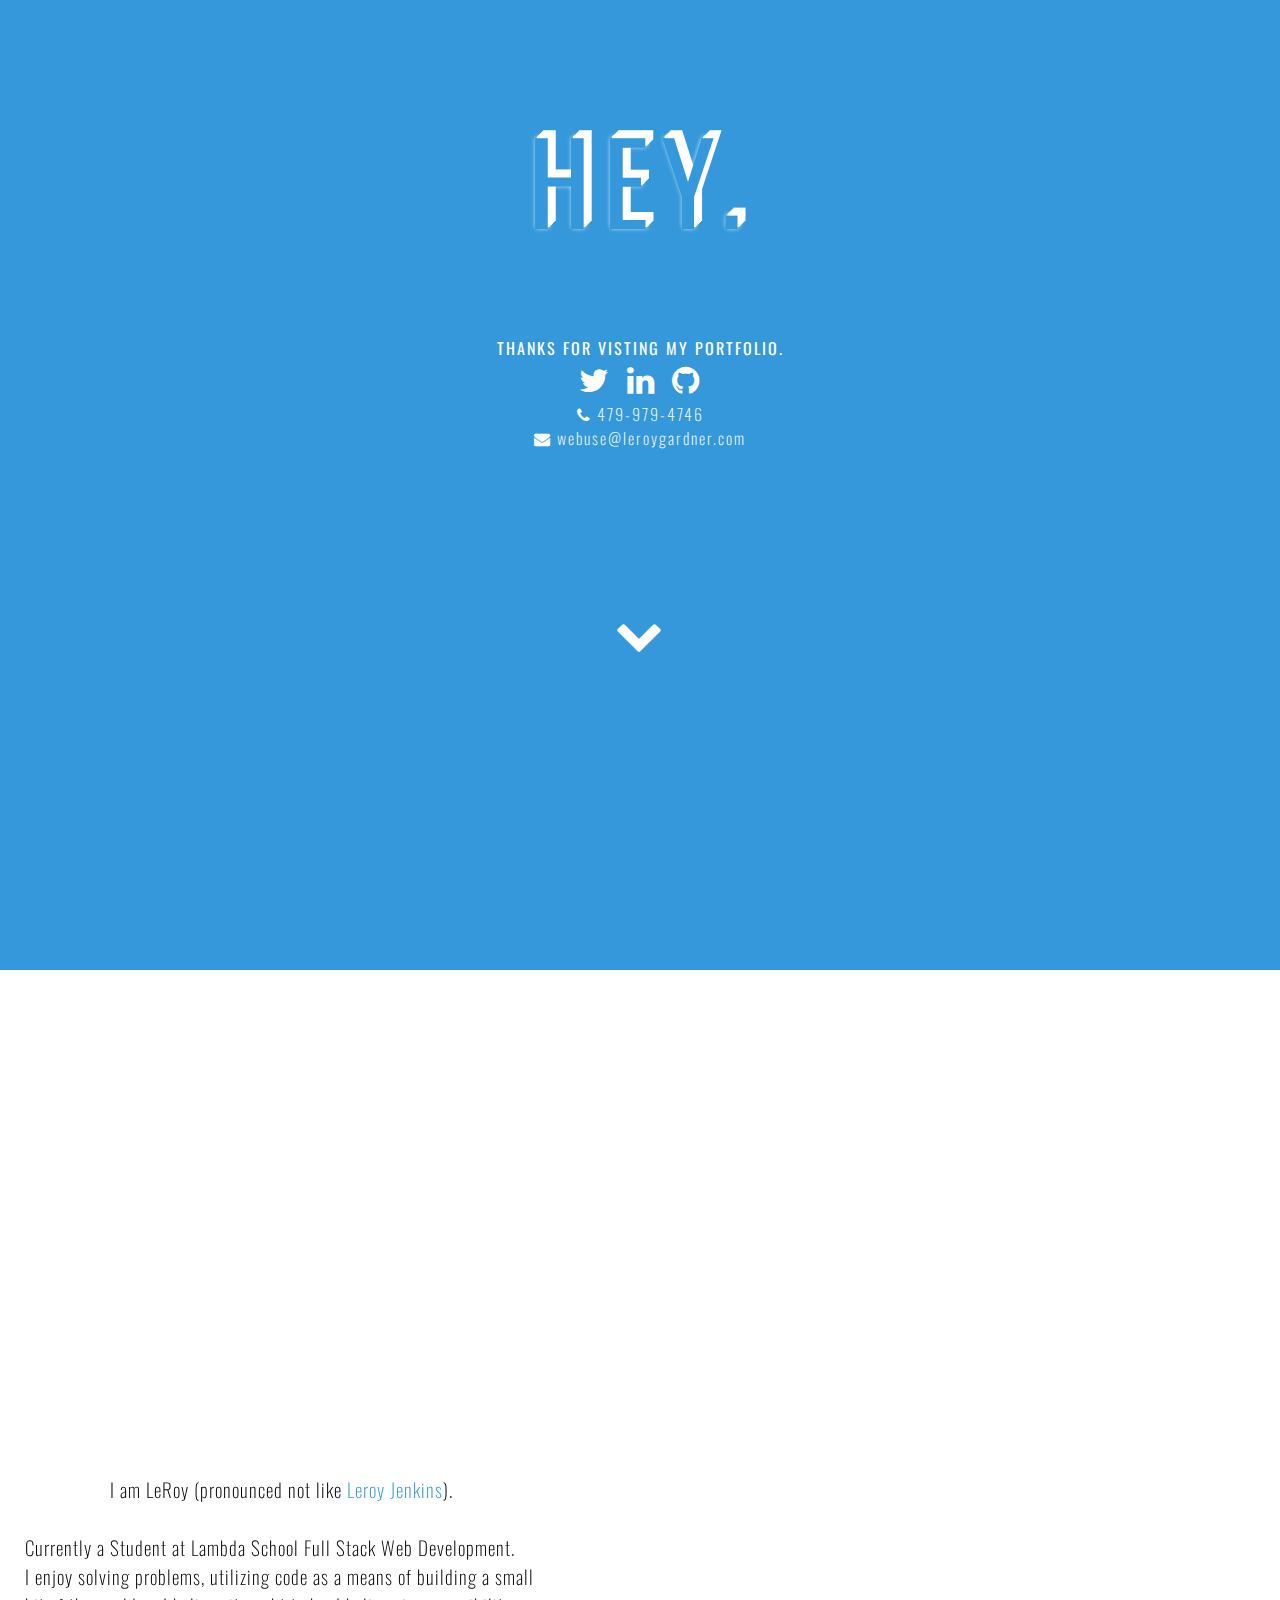
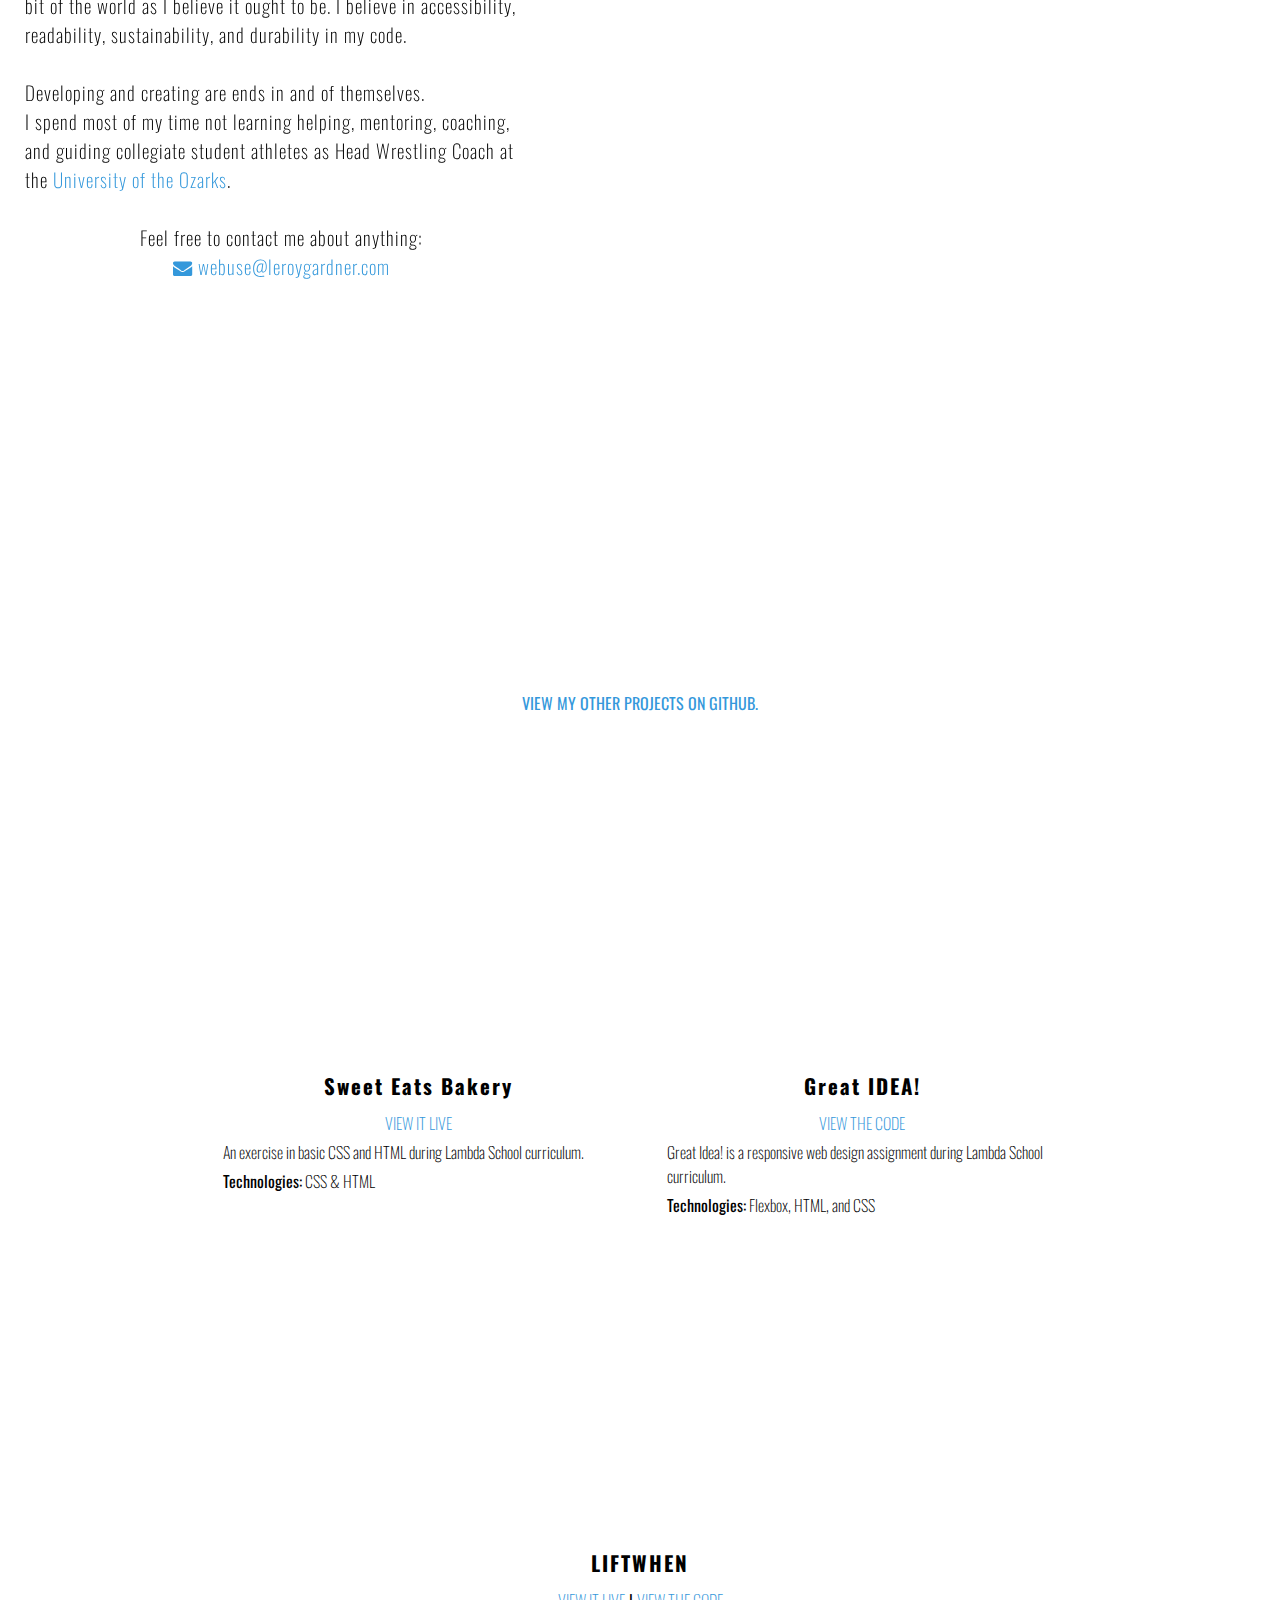
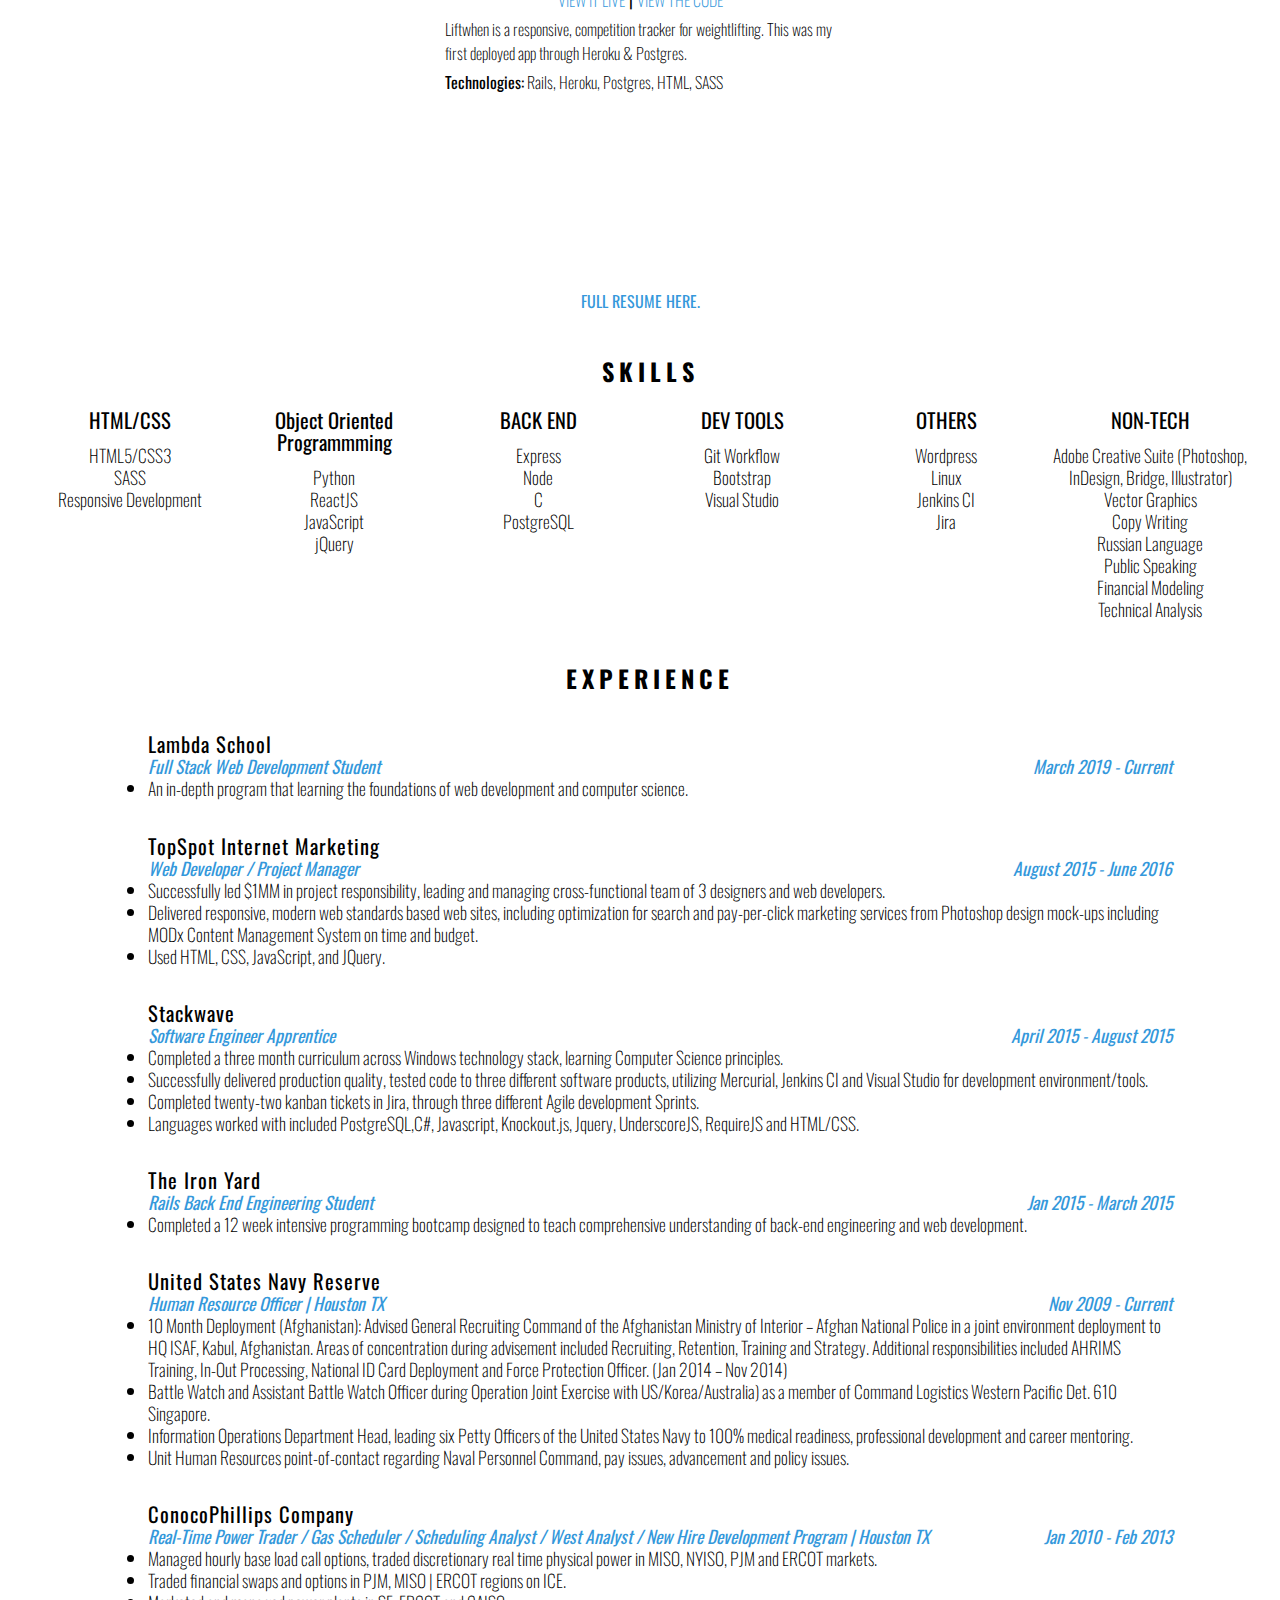
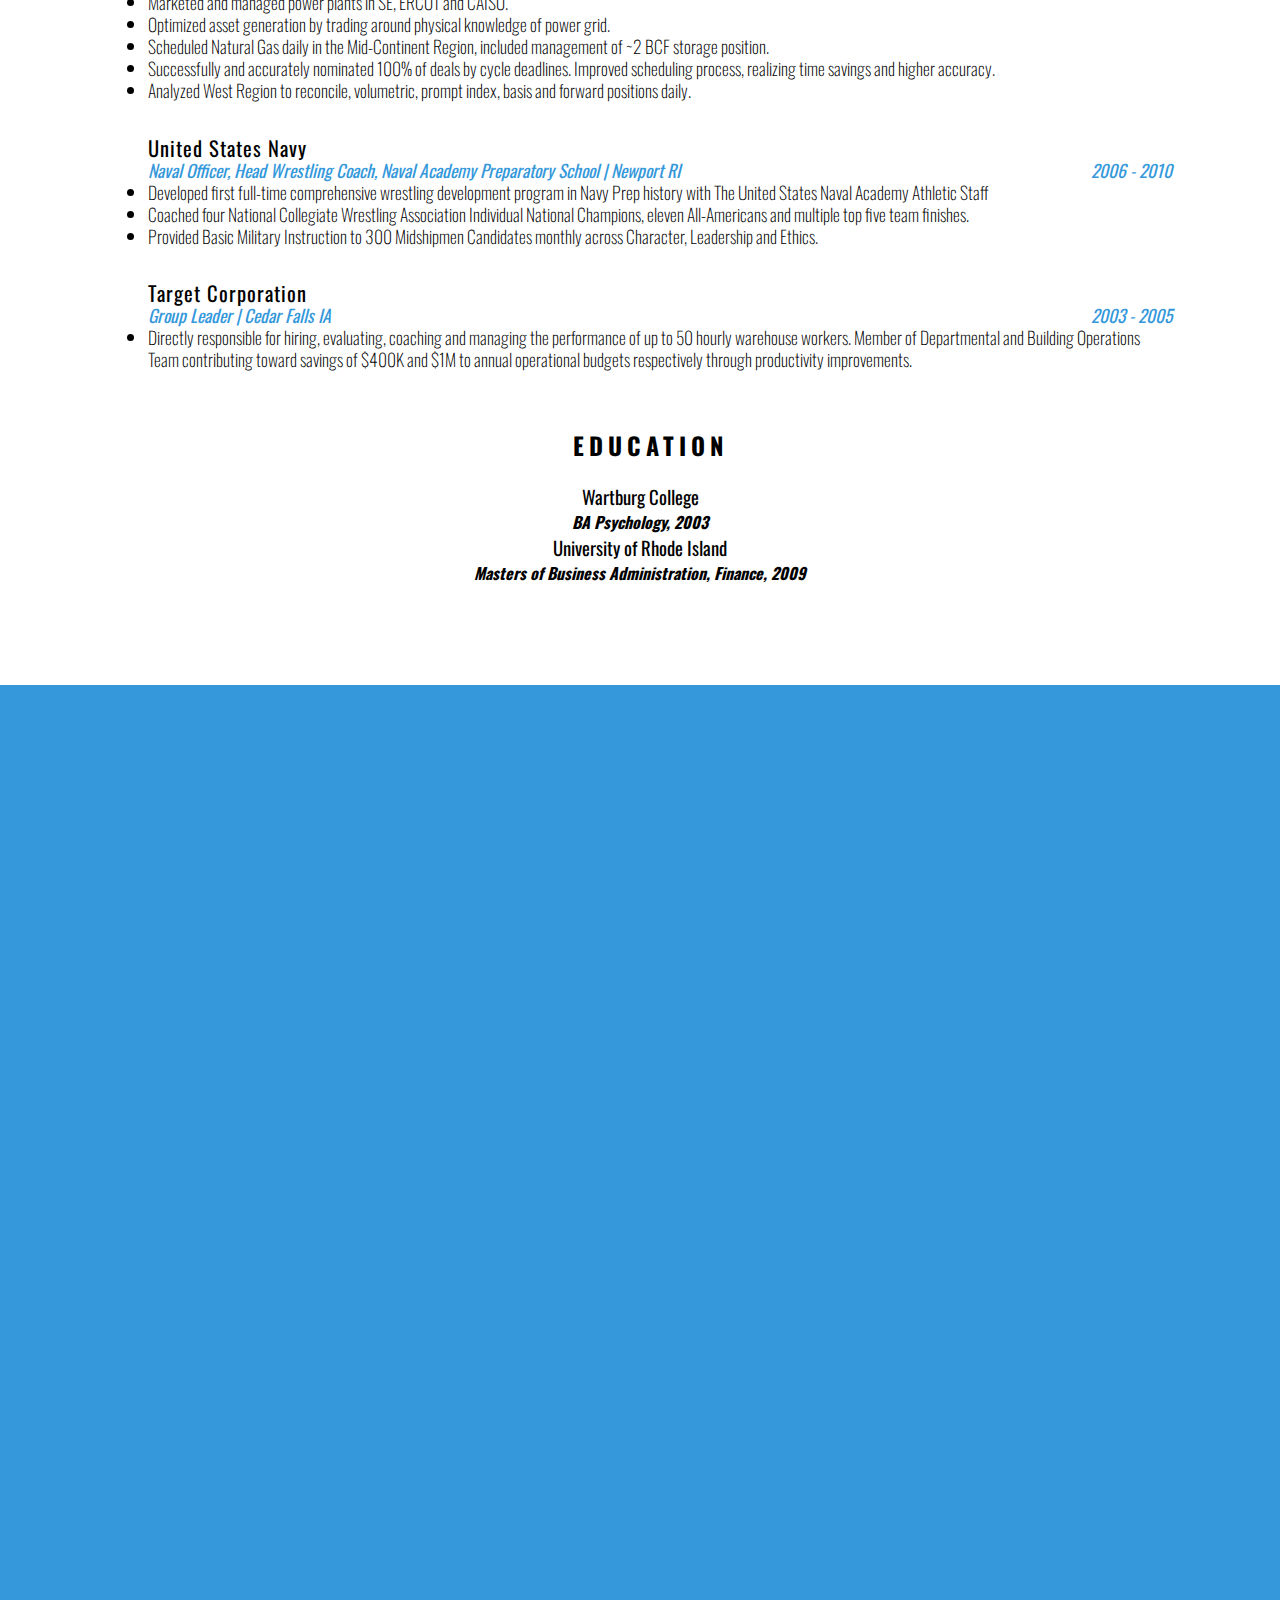
==== index.html @ ff0d9765 "updated portfolio." ====
<!doctype html>
<html>

<head>
    <script>
        (function (i, s, o, g, r, a, m) {
            i['GoogleAnalyticsObject'] = r;
            i[r] = i[r] || function () {
                (i[r].q = i[r].q || []).push(arguments)
            }, i[r].l = 1 * new Date();
            a = s.createElement(o),
                m = s.getElementsByTagName(o)[0];
            a.async = 1;
            a.src = g;
            m.parentNode.insertBefore(a, m)
        })(window, document, 'script', '//www.google-analytics.com/analytics.js', 'ga');

        ga('create', 'UA-9639607-2', 'auto');
        ga('send', 'pageview');
    </script>
    <meta charset="utf-8">
    <meta name="description" content="">
    <meta name="viewport" content="width=device-width, initial-scale=1, minimal-ui">
    <title>LeRoy Gardner III | Developer</title>
    <!-- Place favicon.ico and apple-touch-icon.png in the root directory -->
    <link href="http://maxcdn.bootstrapcdn.com/font-awesome/4.2.0/css/font-awesome.min.css" rel="stylesheet">
    <link href='http://fonts.googleapis.com/css?family=Oswald:400,300,700' rel='stylesheet' type='text/css'>
    <link rel="stylesheet" href="styles/vendor.css">

    <link rel="stylesheet" href="styles/main.css">

</head>

<body class="clr">

    <nav>
        <ul class="clr">
            <li><a href="index.html">ABOUT</a></li>
            <li><a href="index.html">PORTFOLIO</a></li>
            <li><a href="index.html">RESUME</a></li>
            <li><a href="index.html">CONTACT</a></li>
        </ul>
    </nav>

    <section class="heading" id="nope">
        <h1 class="greeting">HEY.</h1>
        <p>THANKS FOR VISTING MY PORTFOLIO.</p>
        <div class="social">
            <ul class="clr">
                <li><a href="https://twitter.com/leroygardner"><i class="fa fa-twitter"></i></a></li>
                <li><a href="https://www.linkedin.com/in/leroygardner"><i class="fa fa-linkedin"></i></a></li>
                <li><a href="https://github.com/leroyg"><i class="fa fa-github"></i></a></li>
            </ul>
        </div>
        <p><a href="tel:479-979-4746"><i class="fa fa-phone"></i> 479-979-4746 </a><br>
            <a href="mailto:webuse@leroygardner.com"><i class="fa fa-envelope"></i> webuse@leroygardner.com</a></p>

        <i id="scrollButt" class="fa fa-chevron-down fa-2x bounce"></i>
    </section>

    <!-- block A -->
    <section id="blockA" class="intro">
        <div class="introWrapper">
            <div id="barA"></div>
            <h1 class="clr">LEROY GARDNER III</h1>
            <p>FULL STACK</span> SOFTWARE ENGINEER</p>
            <p><span class="phile">SOMETIME MOTORCYLE RIDER</span></p>
        </div>

        <div class="bio">
            <div class="bioImg invis"></div>
            <p class="cen">I am LeRoy (pronounced not like <a href:"http://youtu.be/LkCNJRfSZBU">Leroy Jenkins</a>).
                    </p> <br>
                    <p>Currently a Student at Lambda School Full Stack Web Development.
                        <br>
                        <p>I enjoy solving problems, utilizing code as a means of building a small bit of the world as I
                            believe it ought to be. I believe in accessibility, readability, sustainability, and
                            durability in my code.<br>
                            <br> Developing and creating are ends in and of themselves.</p>
                        <p>I spend most of my time not learning helping, mentoring, coaching, and guiding collegiate
                            student athletes as Head Wrestling Coach at the <a href="http://uofoathletics.com">
                                University of the Ozarks</a>.</p><br>
                        <p class="cen">Feel free to contact me about anything:<br>
                            <a href="mailto:webuse@leroygardner.com"><i class="fa fa-envelope"></i>
                                webuse@leroygardner.com</a></p>
        </div>


    </section>

    <!-- block B -->
    <section id="blockB" class="portfolio">
        <div id="barB"></div>
        <h1 class="clr">PORTFOLIO</h1><br>
        <a href="http://github.com/leroyg">VIEW MY OTHER PROJECTS ON GITHUB.</a>
        <ul id="projects" class="clr">
            <li>
                <div class="projectA invis"></div>
                <h4>Sweet Eats Bakery</h4>
                <a href="https://codepen.io/leroyg/pen/QoZrJg">VIEW IT LIVE</a>
                <p>An exercise in basic CSS and HTML during Lambda School curriculum. </p>
                <p><span>Technologies:</span> CSS & HTML</p>
            </li>

            <li>
                <div class="projectB invis"></div>
                <h4>Great IDEA! </h4>
                <!--                     <a href="http://leroyg.github.io/permissionly">VIEW IT LIVE</a> | --> <a
                    href="https://github.com/leroyg/responsive-web-design-I"> VIEW THE CODE</a>
                <p>Great Idea! is a responsive web design assignment during Lambda School curriculum.</p>
                <p><span>Technologies:</span> Flexbox, HTML, and CSS</p>

            </li>

            <li>
                <div class="projectC invis"></div>
                <h4>LIFTWHEN</h4>
                <a href="http://liftwhen.herokuapp.com">VIEW IT LIVE</a> | <a
                    href="https://github.com/leroyg/lift_when"> VIEW THE CODE</a>
                <p>Liftwhen is a responsive, competition tracker for weightlifting. This was my first deployed app
                    through Heroku & Postgres.</p>
                <p><span>Technologies:</span> Rails, Heroku, Postgres, HTML, SASS </p>

            </li>
        </ul>


    </section>

    <!-- block C -->
    <section id="blockC">

        <div class="resume">
            <div id="barC"></div>
            <h1>RESUME</h1>
            <a href="resume/index.html">FULL RESUME HERE.</a>
            <h2>SKILLS</h2>


            <ul class="clr">
                <h3>HTML/CSS</h3>
                <li>HTML5/CSS3</li>
                <li>SASS</li>
                <li>Responsive Development</li>
                <br>
            </ul>


            <ul class="clr">
                <h3>Object Oriented Programmming </h3>
                <li>Python</li>
                <li>ReactJS</li>
                <li>JavaScript</li>
                <li>jQuery</li>
            </ul>

            <ul class="clr">
                <h3>BACK END</h3>
                <li>Express</li>
                <li>Node</li>
                <li>C</li>
                <li>PostgreSQL</li>
            </ul>

            <ul class="clr">
                <h3>DEV TOOLS</h3>
                <li>Git Workflow</li>
                <li>Bootstrap</li>
                <li>Visual Studio</li>
            </ul>

            <ul class="clr">
                <h3>OTHERS</h3>
                <li>Wordpress</li>
                <li>Linux</li>
                <li>Jenkins CI</li>
                <li>Jira</li>
            </ul>

            <ul class="clr">
                <h3>NON-TECH</h3>
                <li>Adobe Creative Suite (Photoshop, InDesign, Bridge, Illustrator)</li>
                <li>Vector Graphics</li>
                <li>Copy Writing</li>
                <li>Russian Language</li>
                <li>Public Speaking</li>
                <li>Financial Modeling</li>
                <li>Technical Analysis</li>
            </ul>

            <h2>EXPERIENCE</h2>
            <div class="wrk">
                <ul>
                    <h3>Lambda School</h3>
                    <h4>Full Stack Web Development Student<span>March 2019 - Current</span></h4>
                    <li>
                            An in-depth program that learning the foundations of web development and computer science.
                        </li>
                </ul>
                <ul>
                    <h3>TopSpot Internet Marketing</h3>
                    <h4>Web Developer / Project Manager<span>August 2015 - June 2016</span></h4>
                    <li>
                        Successfully led $1MM in project responsibility, leading and managing cross-functional team of 3
                        designers and web developers.
                    </li>
                    <li>Delivered responsive, modern web standards based web sites, including optimization for search
                        and pay-per-click marketing services from Photoshop design mock-ups including MODx Content
                        Management System on time and budget.
                    </li>
                    <li>Used HTML, CSS, JavaScript, and JQuery.</li>
                </ul>
                <ul>
                    <h3>Stackwave</h3>
                    <h4>Software Engineer Apprentice <span>April 2015 - August 2015</span></h4>
                    <li>Completed a three month curriculum across Windows technology stack, learning Computer Science
                        principles.</li>
                    <li>Successfully delivered production quality, tested code to three different software products,
                        utilizing Mercurial, Jenkins CI and Visual Studio for development environment/tools.</li>
                    <li>Completed twenty-two kanban tickets in Jira, through three different Agile development Sprints.
                    </li>
                    <li>Languages worked with included PostgreSQL,C#, Javascript, Knockout.js, Jquery, UnderscoreJS,
                        RequireJS and HTML/CSS.</li>
                </ul>
                <ul>
                    <h3>The Iron Yard</h3>
                    <h4>Rails Back End Engineering Student <span>Jan 2015 - March 2015</span></h4>
                    <li>Completed a 12 week intensive programming bootcamp designed to teach comprehensive understanding
                        of back-end engineering and web development.</li>
                </ul>
                <ul>
                    <h3>United States Navy Reserve</h3>
                    <h4>Human Resource Officer | Houston TX<span> Nov 2009 - Current</span></h3>
                    </h4>
                    <li>10 Month Deployment (Afghanistan): Advised General Recruiting Command of the Afghanistan
                        Ministry
                        of Interior – Afghan National Police in a joint environment deployment to HQ ISAF, Kabul,
                        Afghanistan. Areas of concentration during advisement
                        included Recruiting, Retention, Training and Strategy. Additional responsibilities included
                        AHRIMS
                        Training, In-Out Processing, National ID Card Deployment and Force Protection Officer. (Jan 2014
                        – Nov 2014)</li>
                    <li>Battle Watch and Assistant Battle Watch Officer during Operation Joint Exercise with
                        US/Korea/Australia)
                        as a member of Command Logistics Western Pacific Det. 610 Singapore.</li>
                    <li>Information Operations Department Head, leading six Petty Officers of the United States Navy
                        to 100% medical readiness, professional development and career mentoring.</li>
                    <li>Unit Human Resources point-of-contact regarding Naval Personnel Command, pay issues,
                        advancement and policy issues.</li>
                </ul>
                <ul>
                    <h3>ConocoPhillips Company</h3>
                    <h4>Real-Time Power Trader / Gas Scheduler / Scheduling Analyst / West Analyst / New Hire
                        Development Program | Houston TX <span>Jan 2010 - Feb 2013</span></h4>
                    <li>Managed hourly base load call options, traded discretionary real time physical power in MISO,
                        NYISO, PJM and ERCOT markets.</li>
                    <li>Traded financial swaps and options in PJM, MISO | ERCOT regions on ICE.</li>
                    <li>Marketed and managed power plants in SE, ERCOT and CAISO.</li>
                    <li>Optimized asset generation by trading around physical knowledge of power grid.</li>
                    <li>Scheduled Natural Gas daily in the Mid-Continent Region, included management of ~2 BCF storage
                        position.</li>
                    <li>Successfully and accurately nominated 100% of deals by cycle deadlines. Improved scheduling
                        process, realizing
                        time savings and higher accuracy.</li>
                    <li>Analyzed West Region to reconcile, volumetric, prompt index, basis and forward positions daily.
                    </li>
                </ul>
                <ul>
                    <h3>United States Navy</h3>
                    <h4>Naval Officer, Head Wrestling Coach, Naval Academy Preparatory School | Newport RI<span>2006 -
                            2010 </span></h4>
                    <li>Developed first full-time comprehensive wrestling development program in Navy Prep history with
                        The United States
                        Naval Academy Athletic Staff</li>
                    <li>Coached four National Collegiate Wrestling Association Individual National Champions, eleven
                        All-Americans and multiple top five team
                        finishes.</li>
                    <li>Provided Basic Military Instruction to 300 Midshipmen Candidates monthly across Character,
                        Leadership and Ethics.</li>
                </ul>
                <ul>
                    <h3>Target Corporation</h3>
                    <h4>Group Leader | Cedar Falls IA <span> 2003 - 2005 </span></h4>
                    <li>Directly responsible for hiring, evaluating, coaching and managing the performance of up to 50
                        hourly warehouse workers. Member of Departmental and Building Operations Team contributing
                        toward savings of $400K
                        and $1M to annual operational budgets respectively through productivity improvements.</li>
                </ul>
            </div>

            <h2>EDUCATION</h2>
            <div class="edu">

                <h3>Wartburg College</h3>
                <h4 class="clr">BA Psychology, 2003</h4>

                <h3>University of Rhode Island</h3>
                <h4 class="clr">Masters of Business Administration, Finance, 2009</h4>

            </div>
        </div>
    </section>

    <!-- block D -->
    <section id="blockD">
        <div class="contact">
            <h1 id="bye">THANK YOU.</h1>
            <div id="hold">
                <p>LET'S KEEP IN TOUCH.</p>
                <div class="social">
                    <ul class="clr">
                        <li><a href="https://twitter.com/leroygardner"><i class="fa fa-twitter"></i></a></li>
                        <li><a href="https://www.linkedin.com/in/leroygardner"><i class="fa fa-linkedin"></i></a></li>
                        <li><a href="https://github.com/leroyg"><i class="fa fa-github"></i></a></li>
                    </ul>
                </div>
                <p><a href="tel:2817617877"><i class="fa fa-phone"></i> 281.761.7877</a><br>
                    <a href="mailto:webuse@leroygardner.com"><i class="fa fa-envelope"></i> webuse@leroygardner.com</a>
                </p>
            </div>
        </div>
    </section>


    <script src="scripts/vendor.js"></script>

    <script src="scripts/main.js"></script>

    </script>
</body>

</html>
---- styles/main.css ----
#nope,
#blockD {
    background-color: #3498DB
}

.invis {
    visibility: hidden
}

.vis {
    visibility: initial
}

.active {
    border: 1px #3498db solid
}

.cen {
    text-align: center
}

#bye {
    top: 50px
}

#bye,
#hold {
    position: fixed;
    right: 0;
    left: 0;
    z-index: -1;
    display: none
}

#hold {
    top: 350px
}

@-webkit-keyframes pop-in {
    0% {
        opacity: 0;
        -webkit-transform: scale(.5)
    }

    100% {
        opacity: 1;
        -webkit-transform: scale(1)
    }
}

@keyframes pop-in {
    0% {
        opacity: 0;
        -webkit-transform: scale(.5);
        transform: scale(.5)
    }

    100% {
        opacity: 1;
        -webkit-transform: scale(1);
        transform: scale(1)
    }
}

@-webkit-keyframes fade-in {
    0% {
        opacity: 0
    }

    100% {
        opacity: 1
    }
}

@keyframes fade-in {
    0% {
        opacity: 0
    }

    100% {
        opacity: 1
    }
}

@-webkit-keyframes bounce {

    0%,
    20%,
    50%,
    80%,
    100% {
        -webkit-transform: translateY(0);
        transform: translateY(0)
    }

    40% {
        -webkit-transform: translateY(15px);
        transform: translateY(15px)
    }

    60% {
        -webkit-transform: translateY(7px);
        transform: translateY(7px)
    }
}

@keyframes bounce {

    0%,
    20%,
    50%,
    80%,
    100% {
        -webkit-transform: translateY(0);
        transform: translateY(0)
    }

    40% {
        -webkit-transform: translateY(15px);
        transform: translateY(15px)
    }

    60% {
        -webkit-transform: translateY(7px);
        transform: translateY(7px)
    }
}

.bounce {
    -moz-animation: bounce 2s infinite;
    -webkit-animation: bounce 2s infinite;
    -ms-animation: bounce 2s infinite
}

.bounce:hover {
    opacity: .5
}

.popped {
    -webkit-animation: pop-in .5s;
    -moz-animation: pop-in .5s;
    -ms-animation: pop-in .5s
}

.fade {
    -webkit-animation: fade-in .5s;
    -moz-animation: fade-in .5s;
    -ms-animation: fade-in .5s
}

body {
    background: #fff;
    font-family: "Oswald", Helvetica, Arial, sans-serif;
    color: #000
}

body ul {
    list-style-type: none
}

body a {
    text-decoration: none;
    color: #3498DB
}

body a:hover {
    text-decoration: underline
}

body h2,
body h3,
.clr,
p {
    padding: 0;
    margin: 0
}

.heading,
.contact {
    text-align: center;
    width: 100%;
    height: 700px;
    background-color: #3498DB;
    color: #3498DB;
    padding-top: 20px;
    z-index: 15;
    position: relative;
    letter-spacing: 2px
}

.heading .greeting,
.heading #bye,
.contact .greeting,
.contact #bye {
    letter-spacing: 12px;
    font-size: 7em;
    font-weight: initial;
    opacity: 1;
    text-shadow: #fff 8px -8px 0, #fff 7px -7px 0, #fff 6px -6px 0, #fff 5px -5px 0, #fff 4px -4px 0, #fff 3px -3px 0, #fff 3px -3px 0, #fff 2px -2px 0, #fff 1px -1px 5px
}

.heading ul,
.contact ul {
    text-align: center;
    line-height: 1px
}

.heading ul li,
.contact ul li {
    display: inline-block;
    font-size: 2em;
    margin: 5px
}

.heading a,
.contact a {
    color: #fff;
    font-weight: lighter;
    transition: all .5s ease-in-out
}

.heading a:hover,
.contact a:hover {
    -webkit-transform: translateY(2px);
    transform: translateY(2px)
}

.heading #scrollButt,
.contact #scrollButt {
    top: 160px;
    font-size: 3em;
    position: relative;
    transition: .5s all ease-in-out;
    color: #fff
}

.heading #scrollButt:hover,
.contact #scrollButt:hover {
    cursor: pointer;
    -webkit-transform: translateY(10px);
    transform: translateY(10px)
}

.heading p,
.contact p {
    color: #fff
}

nav {
    width: 100%;
    background-color: #fff;
    position: fixed;
    font-size: .7em;
    display: none;
    top: 0;
    z-index: 999;
    text-align: center;
    border: none;
    letter-spacing: 2px
}

nav,
nav a {
    color: #3498DB
}

nav a {
    padding: 2px
}

nav ul {
    list-style-type: none
}

nav ul li {
    display: inline-block;
    padding: 10px
}

.intro {
    text-align: center;
    width: 100%;
    height: 1150px;
    font-size: 2em;
    letter-spacing: 5px;
    z-index: -1
}

.intro .introWrapper {
    margin-left: auto;
    margin-right: auto;
    text-align: right;
    width: 100%;
    position: fixed;
    top: 45px;
    right: 100px
}

.intro .introWrapper h1 {
    color: #3498DB;
    font-size: 2em;
    font-weight: bolder;
    margin: 5px;
    letter-spacing: 10px
}

.intro .introWrapper p {
    font-size: .6em;
    line-height: 20px;
    letter-spacing: 7px
}

.intro .introWrapper span {
    font-weight: lighter
}

.intro .introWrapper .phile {
    font-size: .5em;
    height: 20px;
    vertical-align: top
}

.intro .bio {
    width: 40%;
    padding: 15px;
    position: relative;
    top: 250px;
    left: 10px;
    height: 50%;
    text-align: left;
    font-size: .6em;
    font-weight: lighter;
    letter-spacing: 1px
}

.intro .bio .bioImg {
    width: 200px;
    height: 200px;
    border-radius: 100%;
    margin-bottom: 40px;
    margin-left: auto;
    margin-right: auto;
    background-image: url("../images/gardner_leroy.jpg");
    background-size: cover;
    background-position: 40%;
    transition: all .5s ease
}

.intro .bio .bioImg:hover {
    background-image: url("../images/LeRoyG.png");
    background-position: initial
}

.intro .bio span {
    font-style: italic
}

#barA,
#barB,
#barC {
    background-color: #3498DB;
    position: absolute;
    width: 60%;
    height: 40px;
    top: 105px;
    left: -1000px;
    z-index: -1
}

.portfolio {
    width: 100%;
    height: 100%;
    position: relative;
    background-color: #fff;
    z-index: 2;
    text-align: center
}

.portfolio h1 {
    padding-top: 100px;
    letter-spacing: 5px;
    font-weight: lighter;
    color: #fff
}

.portfolio h4 {
    margin: 10px;
    letter-spacing: 2px;
    font-size: 1.3em
}

.portfolio p {
    font-weight: lighter;
    text-align: left;
    margin: 5px
}

.portfolio ul {
    margin-top: 50px
}

.portfolio ul li {
    margin: 20px;
    width: 400px;
    display: inline-block;
    vertical-align: top
}

.portfolio ul li .projectA,
.portfolio ul li .projectB,
.portfolio ul li .projectC,
.portfolio ul li .projectD {
    width: 275px;
    height: 275px;
    border-radius: 100%;
    margin-left: auto;
    margin-right: auto;
    background-size: cover;
    background-position: 50%;
    transition: all .5s ease
}

.portfolio ul li .projectA:hover,
.portfolio ul li .projectB:hover,
.portfolio ul li .projectC:hover,
.portfolio ul li .projectD:hover {
    border-radius: 0%;
    width: 300px
}

.portfolio ul li a {
    font-weight: lighter
}

.portfolio span {
    font-weight: bolder
}

.projectA {
    background-image: url("../images/sweet_eats.png")
}

.projectB {
    background-image: url("../images/great-idea.png")
}

.projectC {
    background-image: url("../images/liftwhen.png")
}

.projectD {
    background-image: url("../images/EXAMPLE4.png")
}

.resume {
    width: 100%;
    height: 100%;
    position: relative;
    background-color: #fff;
    z-index: 700;
    text-align: center;
    display: inline-block
}

.resume h1 {
    padding-top: 80px;
    font-weight: lighter;
    color: #fff
}

.resume h1,
.resume h2 {
    letter-spacing: 5px;
    text-align: center
}

.resume h2 {
    padding-top: 40px;
    padding-bottom: 20px;
    color: #000;
    margin-left: 20px
}

.resume h3 {
    font-family: "Oswald";
    font-weight: initial;
    padding-bottom: 13px
}

.resume ul {
    width: 200px;
    display: inline-block;
    vertical-align: top;
    font-weight: lighter;
    line-height: 22px;
    font-size: 1.1em
}

.wrk {
    margin-left: auto;
    margin-right: auto
}

.wrk ul {
    list-style-type: initial;
    text-align: left;
    width: 80%
}

.wrk h4 {
    margin: 0;
    font-size: 1em;
    font-style: italic;
    font-weight: initial;
    color: #3498db
}

.wrk h4 span {
    float: right
}

.wrk h3 {
    padding-bottom: 0;
    letter-spacing: 1px
}

.edu {
    text-align: center;
    padding-bottom: 100px
}

.edu p {
    font-weight: lighter
}

.edu h3 {
    padding-bottom: 0
}

.edu h4 {
    font-style: italic
}

@media screen and (min-width:0) and (max-width:981px) {
    nav ul li {
        padding: 6px
    }

    .heading #scrollButt {
        top: 100px
    }

    .heading .greeting {
        font-size: 4em;
        text-shadow: #fff 3px -3px 0, #fff 3px -3px 0, #fff 2px -2px 0, #fff 1px -1px 5px
    }

    .intro {
        height: 1300px
    }

    .intro .introWrapper {
        right: 0;
        position: relative
    }

    .intro .introWrapper h1 {
        font-size: .9em;
        letter-spacing: .2em
    }

    .intro .introWrapper p {
        font-size: .4em
    }

    .intro .bio {
        width: 87%;
        top: 50px
    }

    #barB,
    #barC {
        width: 100%
    }

    .portfolio ul li {
        width: 90%;
        display: block
    }

    .contact {
        padding-top: 100px;
        height: 75%
    }

    .contact #hold {
        position: relative;
        top: 33%
    }

    .contact #bye {
        font-size: 3em;
        position: relative;
        top: 0;
        text-shadow: #fff 3px -3px 0, #fff 3px -3px 0, #fff 2px -2px 0, #fff 1px -1px 5px
    }

    .resume ul {
        width: 155px
    }

    .resume .wrk ul {
        width: 80%
    }

    .resume .wrk span {
        display: none
    }
}

@media screen and (min-width:1000px) and (max-width:9999px) {
    .heading {
        height: 1050px
    }
}

.smallWords {
    letter-spacing: 0px;
    font-weight: lighter;
    position: center
}
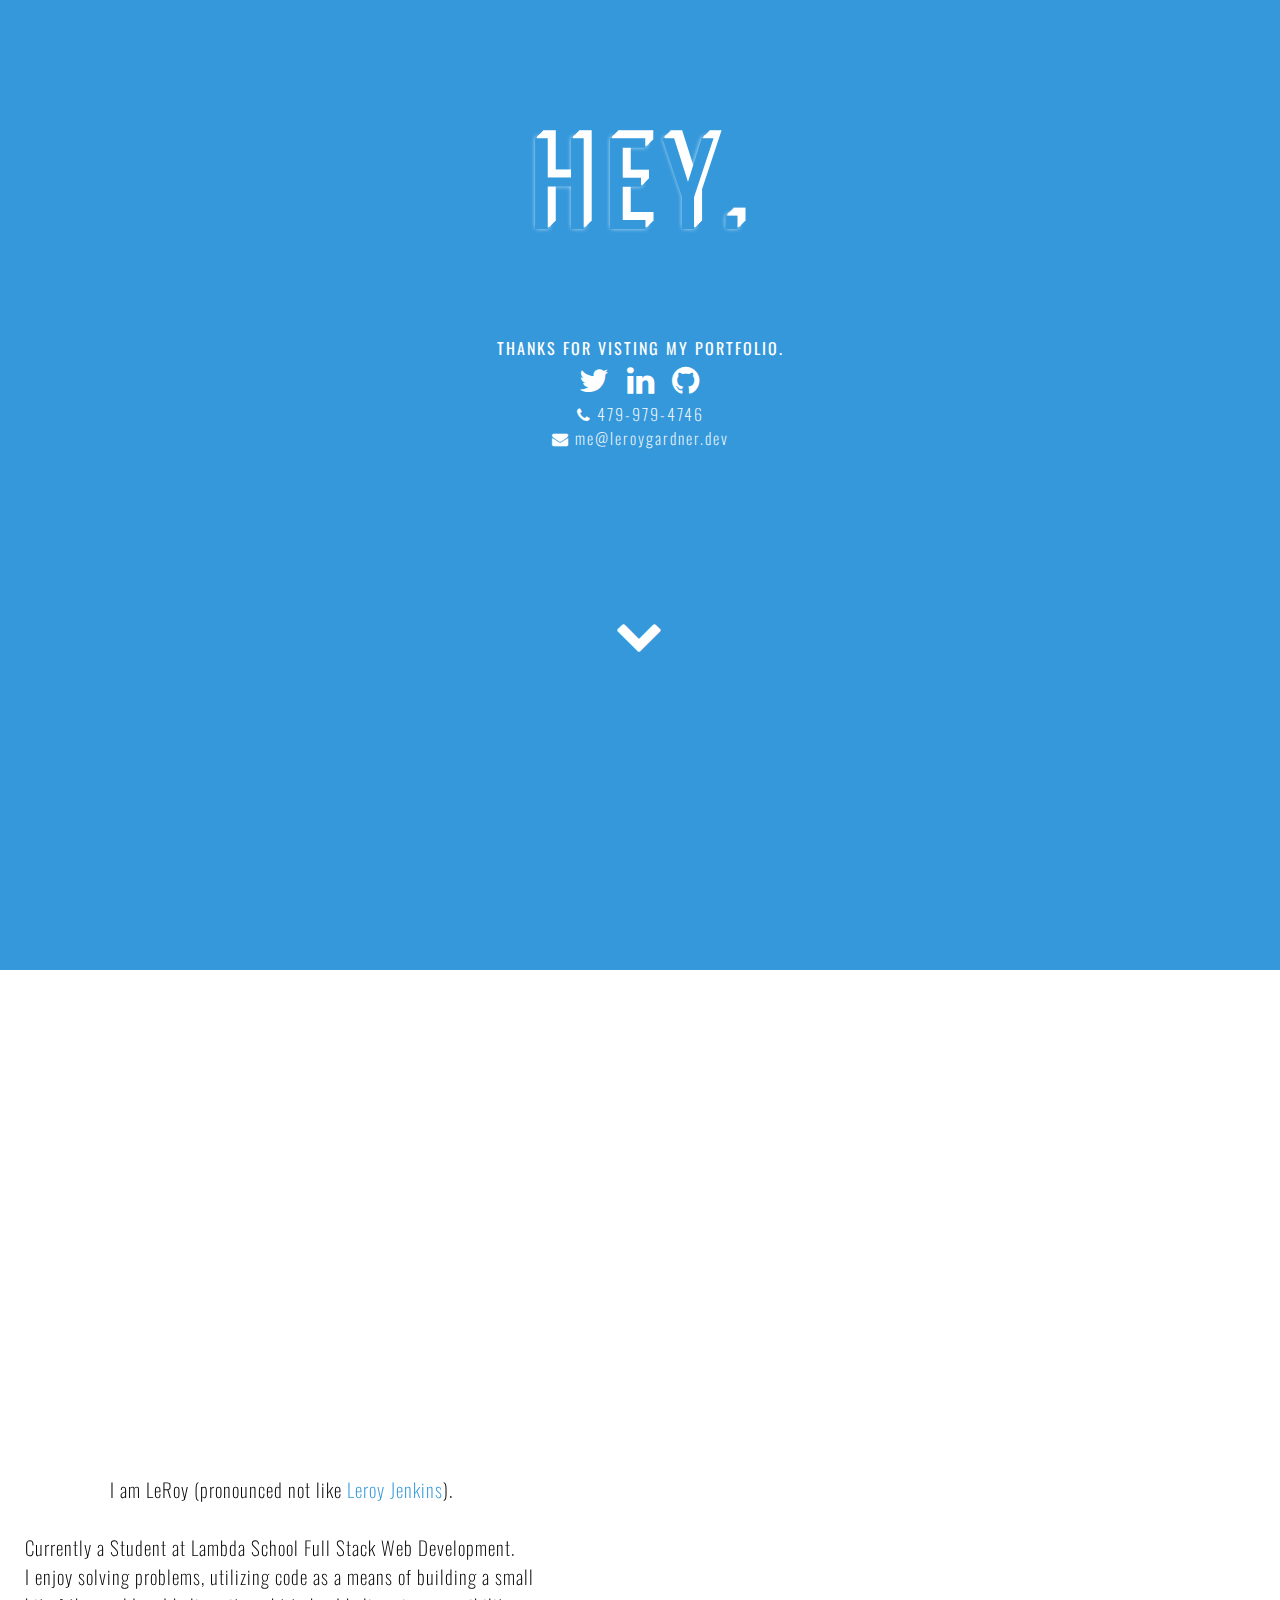
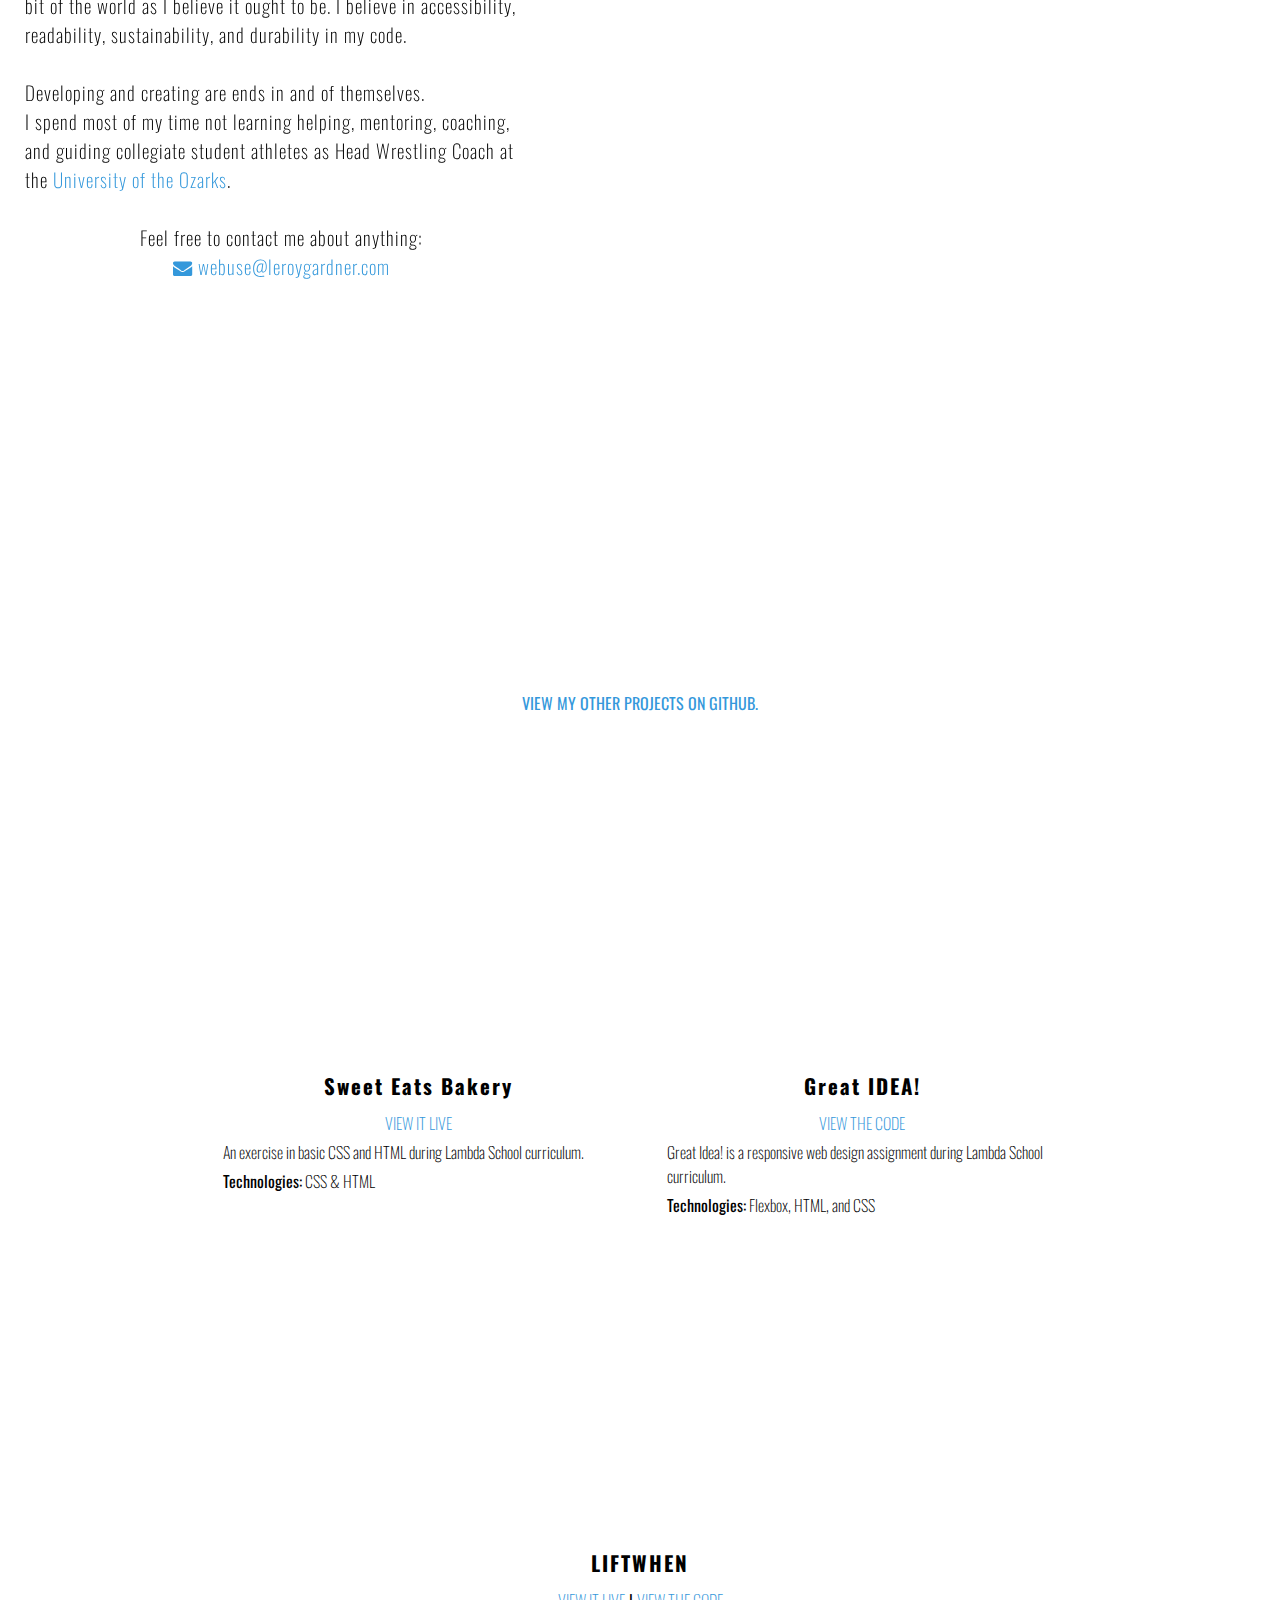
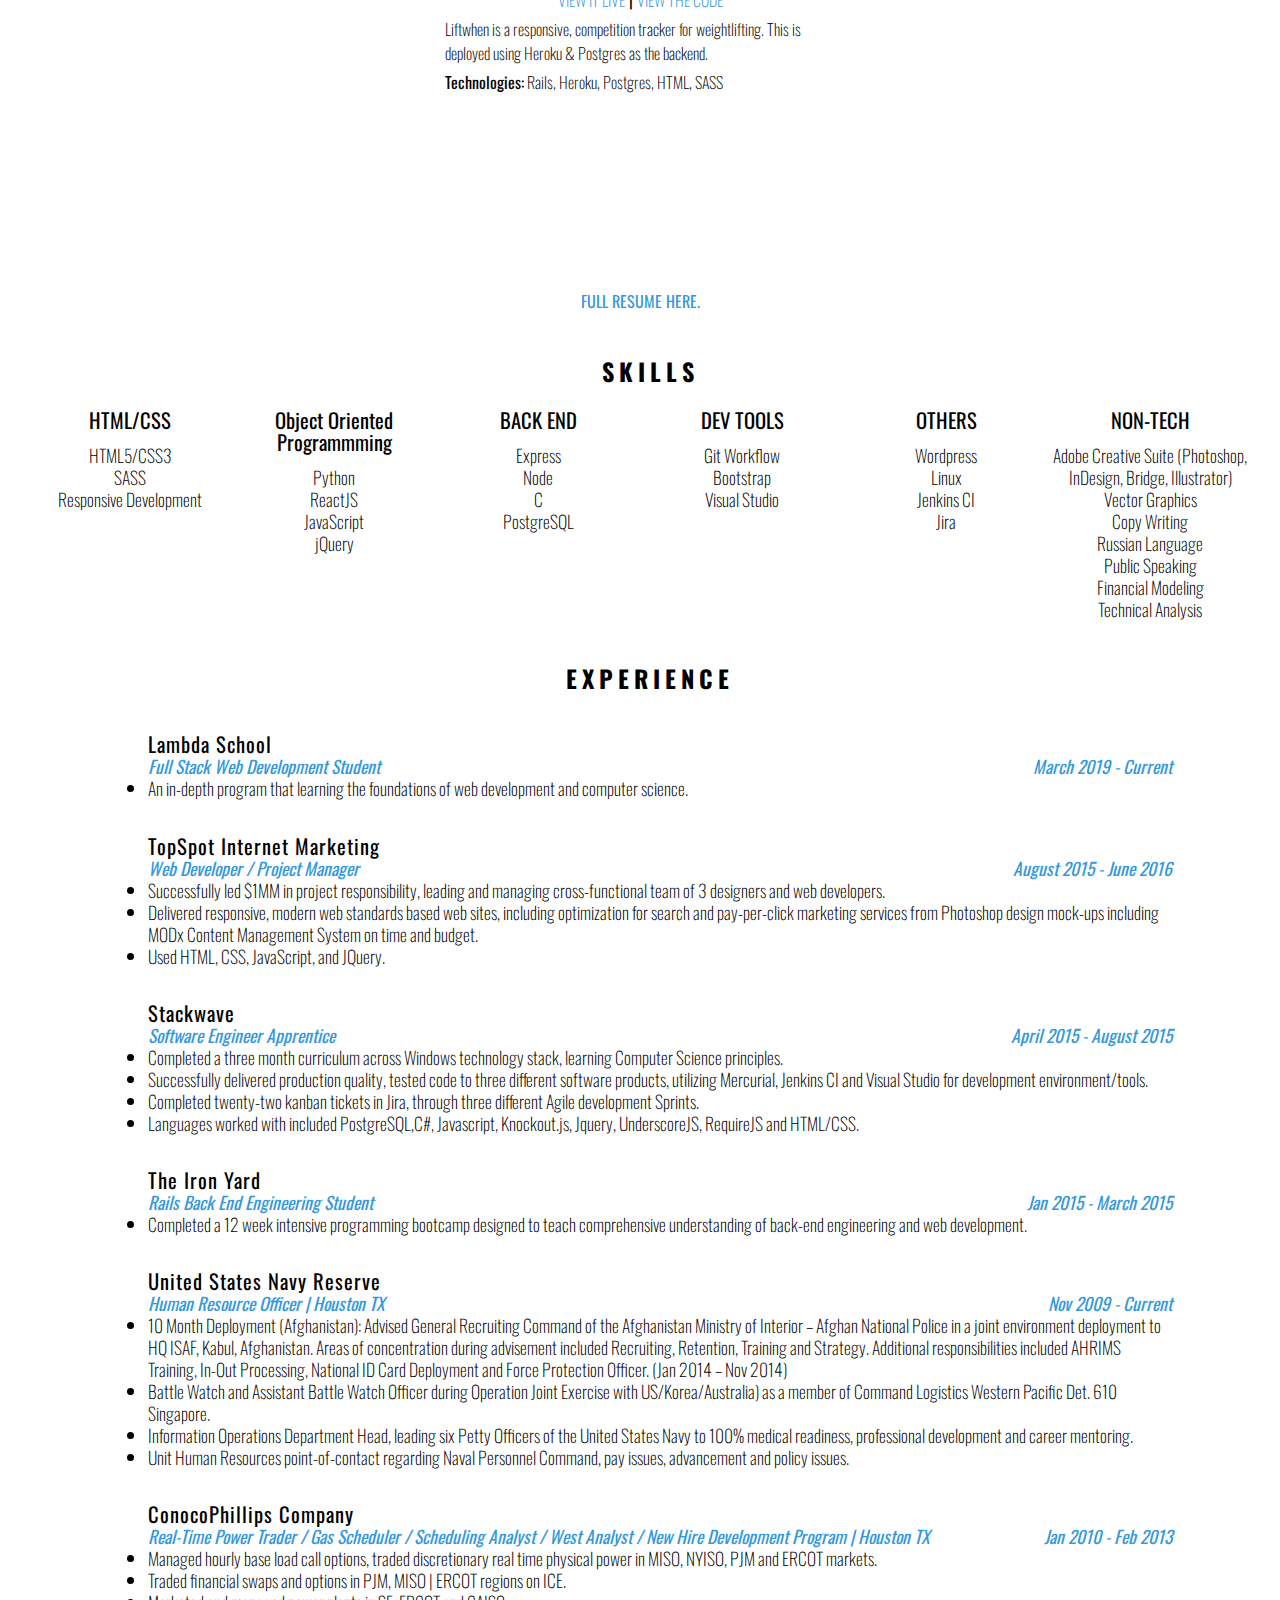
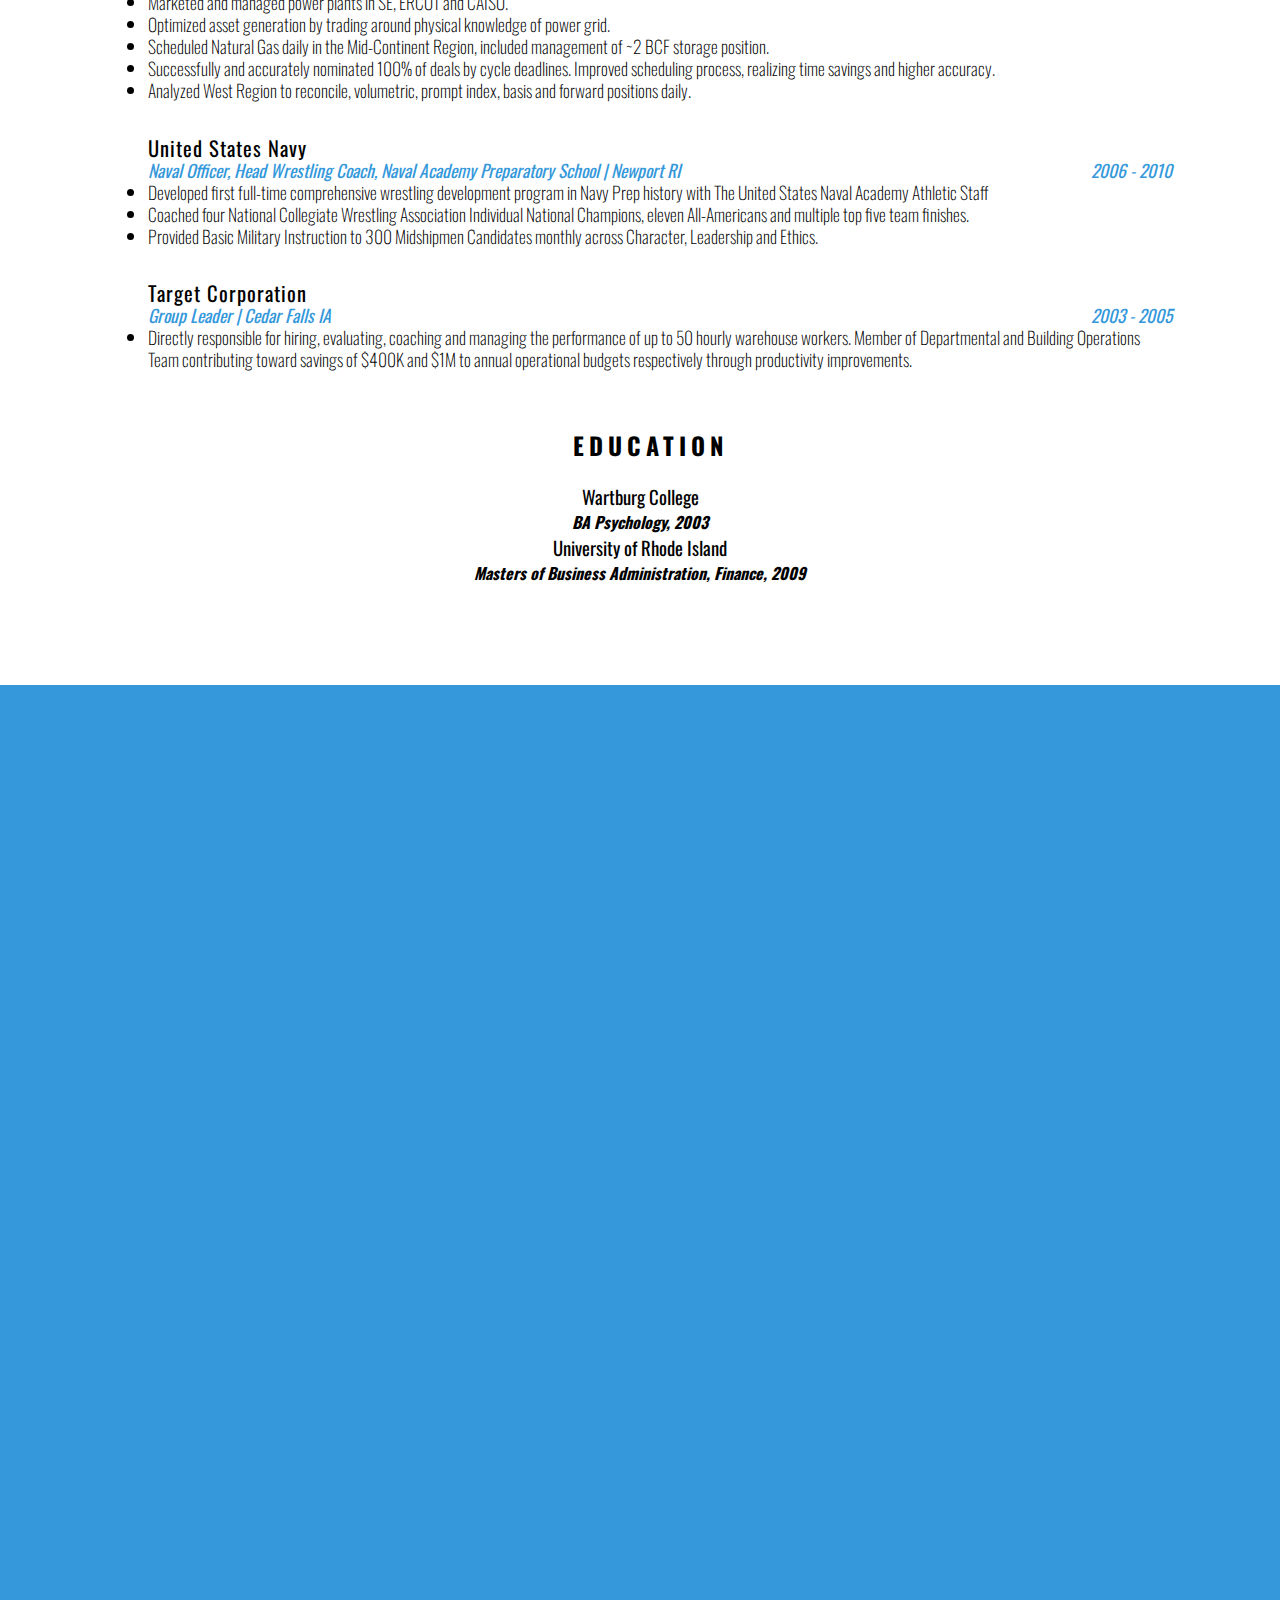
==== commit cfed4028: "updated links, removed direct download until updated" ====
--- a/index.html
+++ b/index.html
@@ -53,7 +53,7 @@
             </ul>
         </div>
         <p><a href="tel:479-979-4746"><i class="fa fa-phone"></i> 479-979-4746 </a><br>
-            <a href="mailto:webuse@leroygardner.com"><i class="fa fa-envelope"></i> webuse@leroygardner.com</a></p>
+            <a href="mailto:me@leroygardner.dev"><i class="fa fa-envelope"></i> me@leroygardner.dev</a></p>
 
         <i id="scrollButt" class="fa fa-chevron-down fa-2x bounce"></i>
     </section>
@@ -117,8 +117,7 @@
                 <h4>LIFTWHEN</h4>
                 <a href="http://liftwhen.herokuapp.com">VIEW IT LIVE</a> | <a
                     href="https://github.com/leroyg/lift_when"> VIEW THE CODE</a>
-                <p>Liftwhen is a responsive, competition tracker for weightlifting. This was my first deployed app
-                    through Heroku & Postgres.</p>
+                <p>Liftwhen is a responsive, competition tracker for weightlifting. This is deployed using Heroku & Postgres as the backend.</p>
                 <p><span>Technologies:</span> Rails, Heroku, Postgres, HTML, SASS </p>
 
             </li>
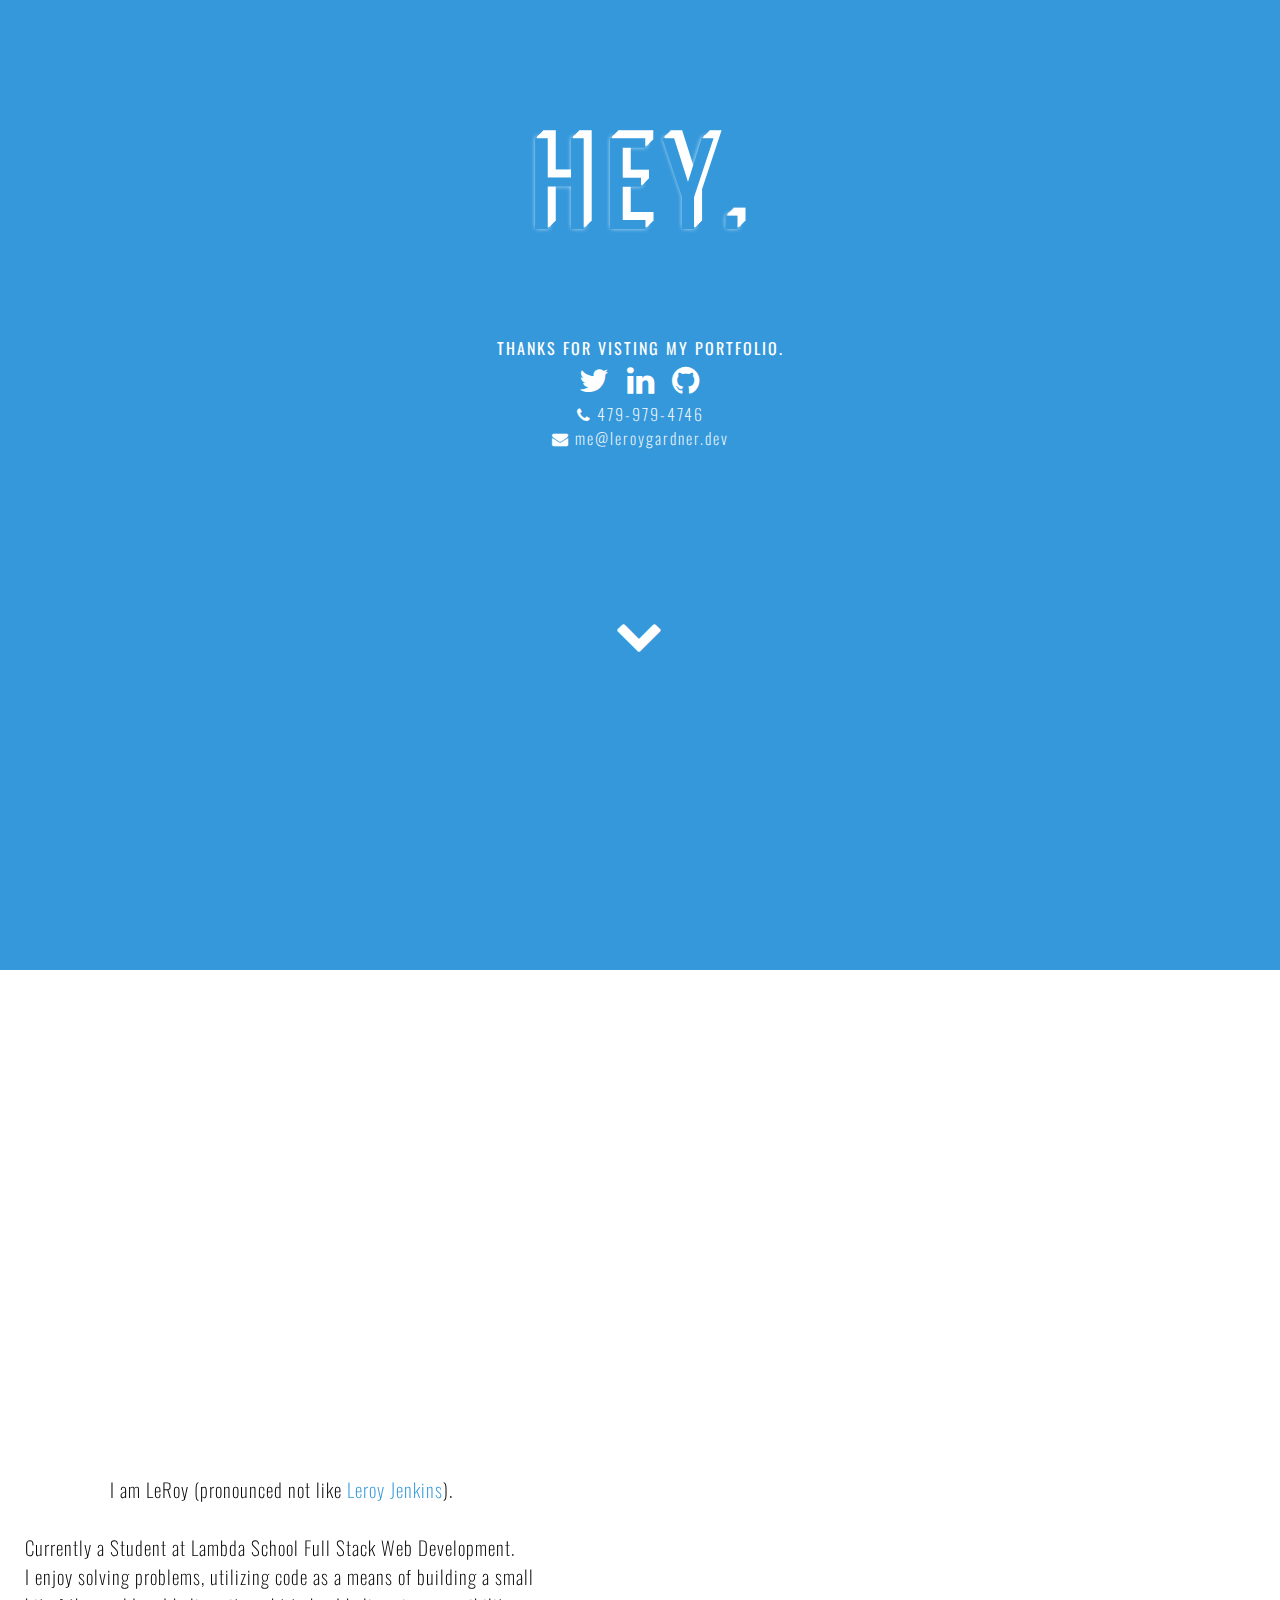
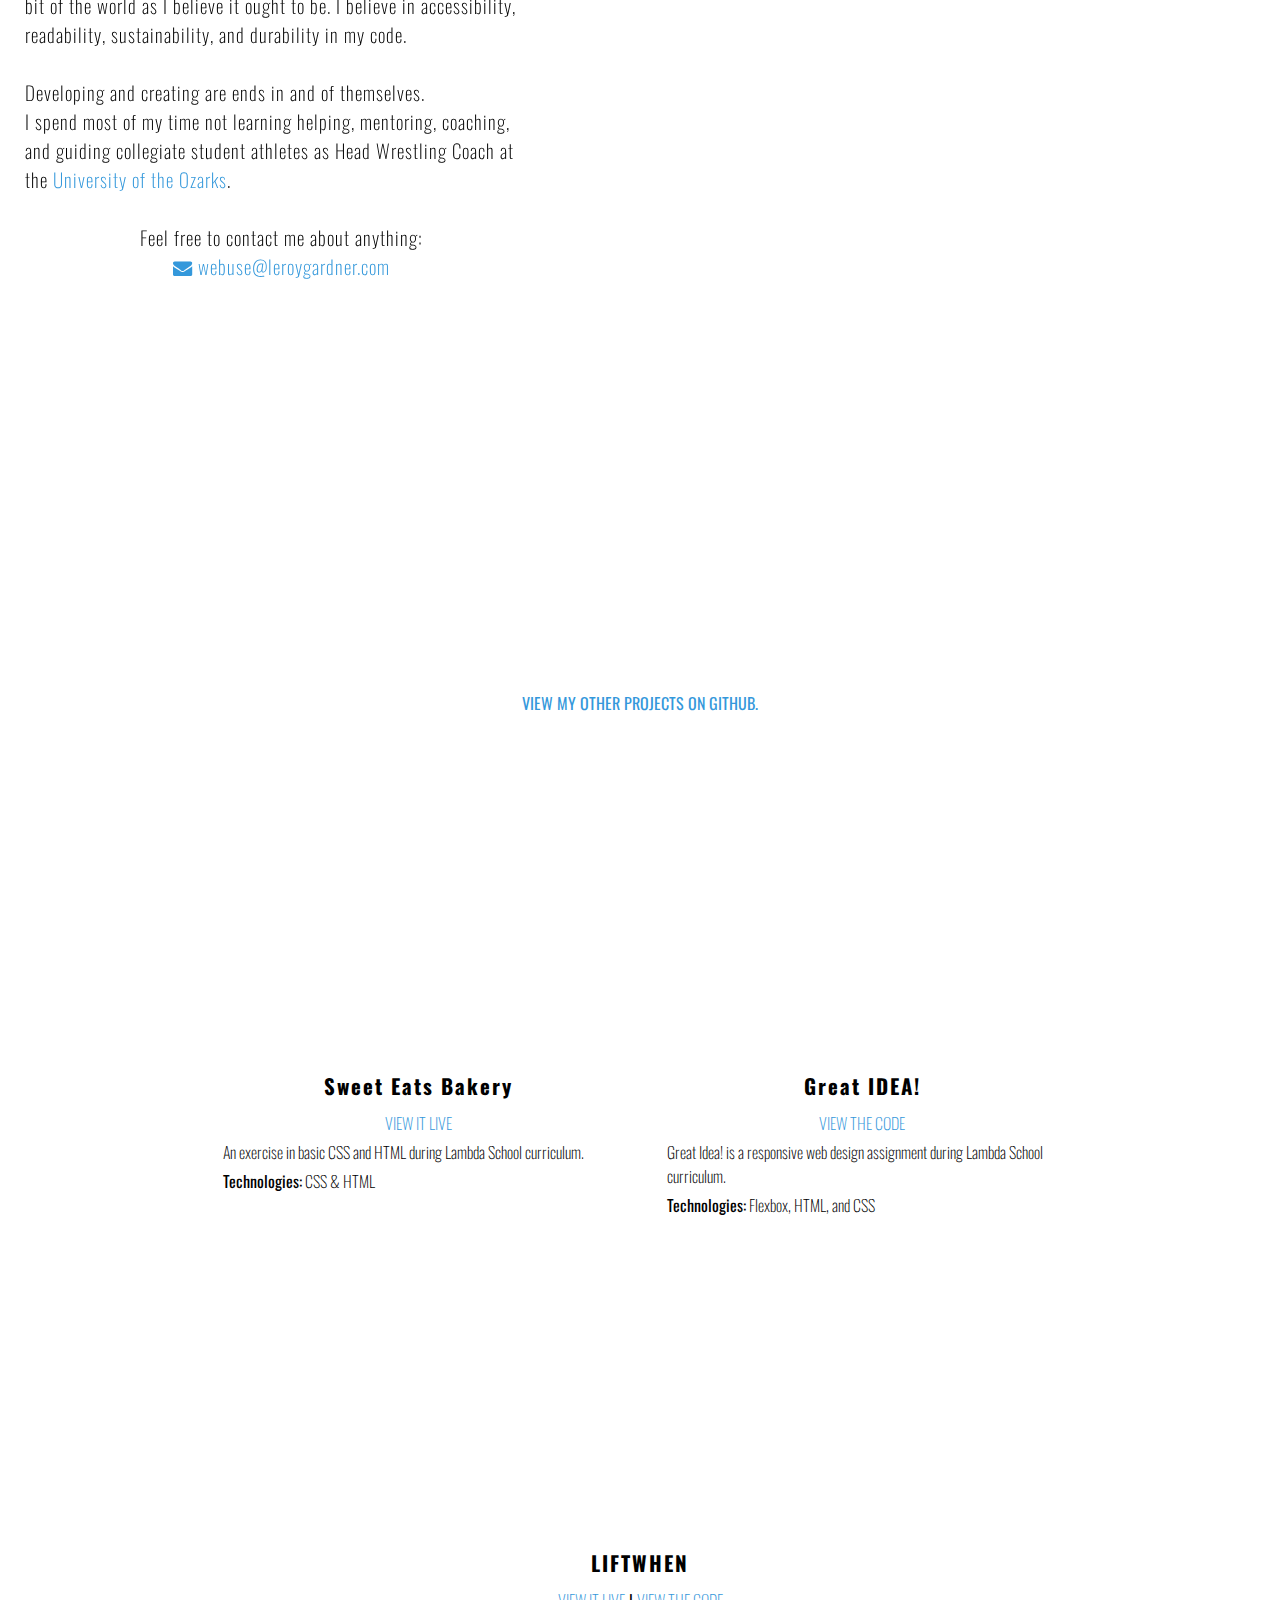
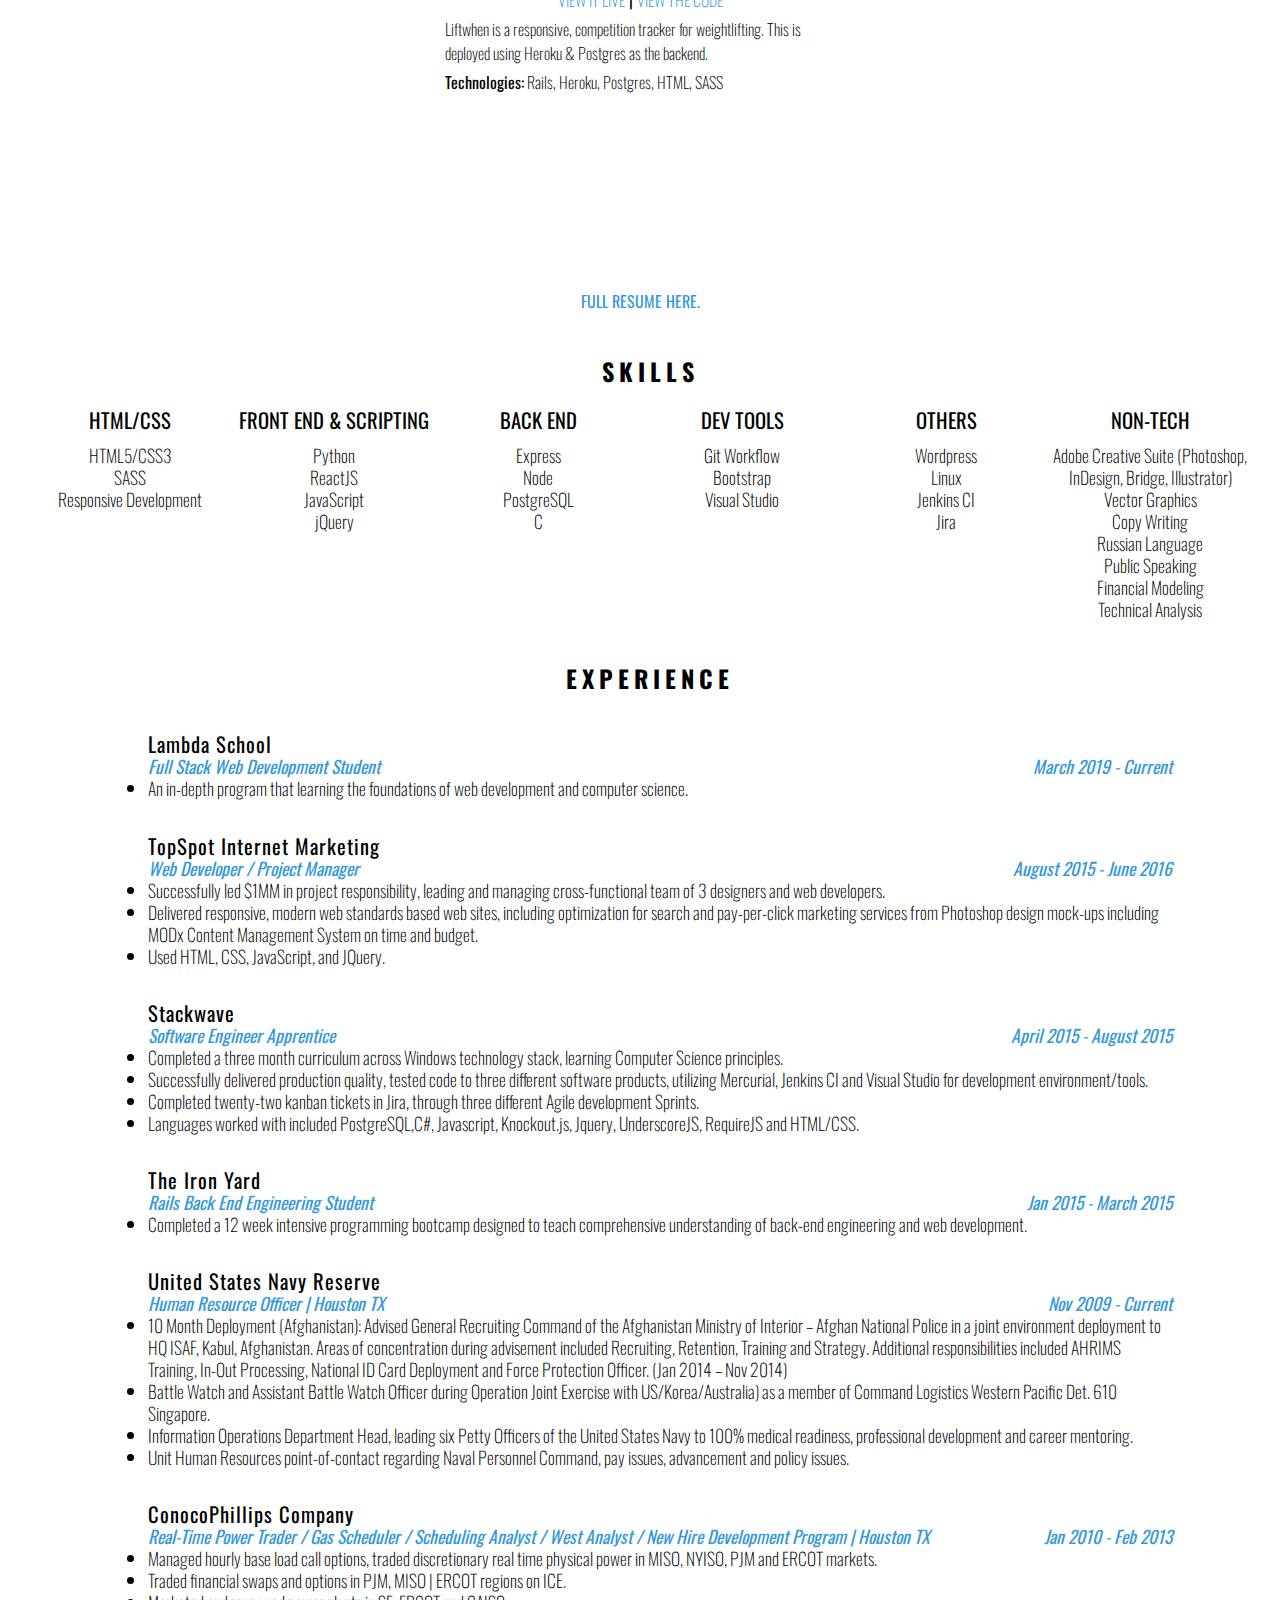
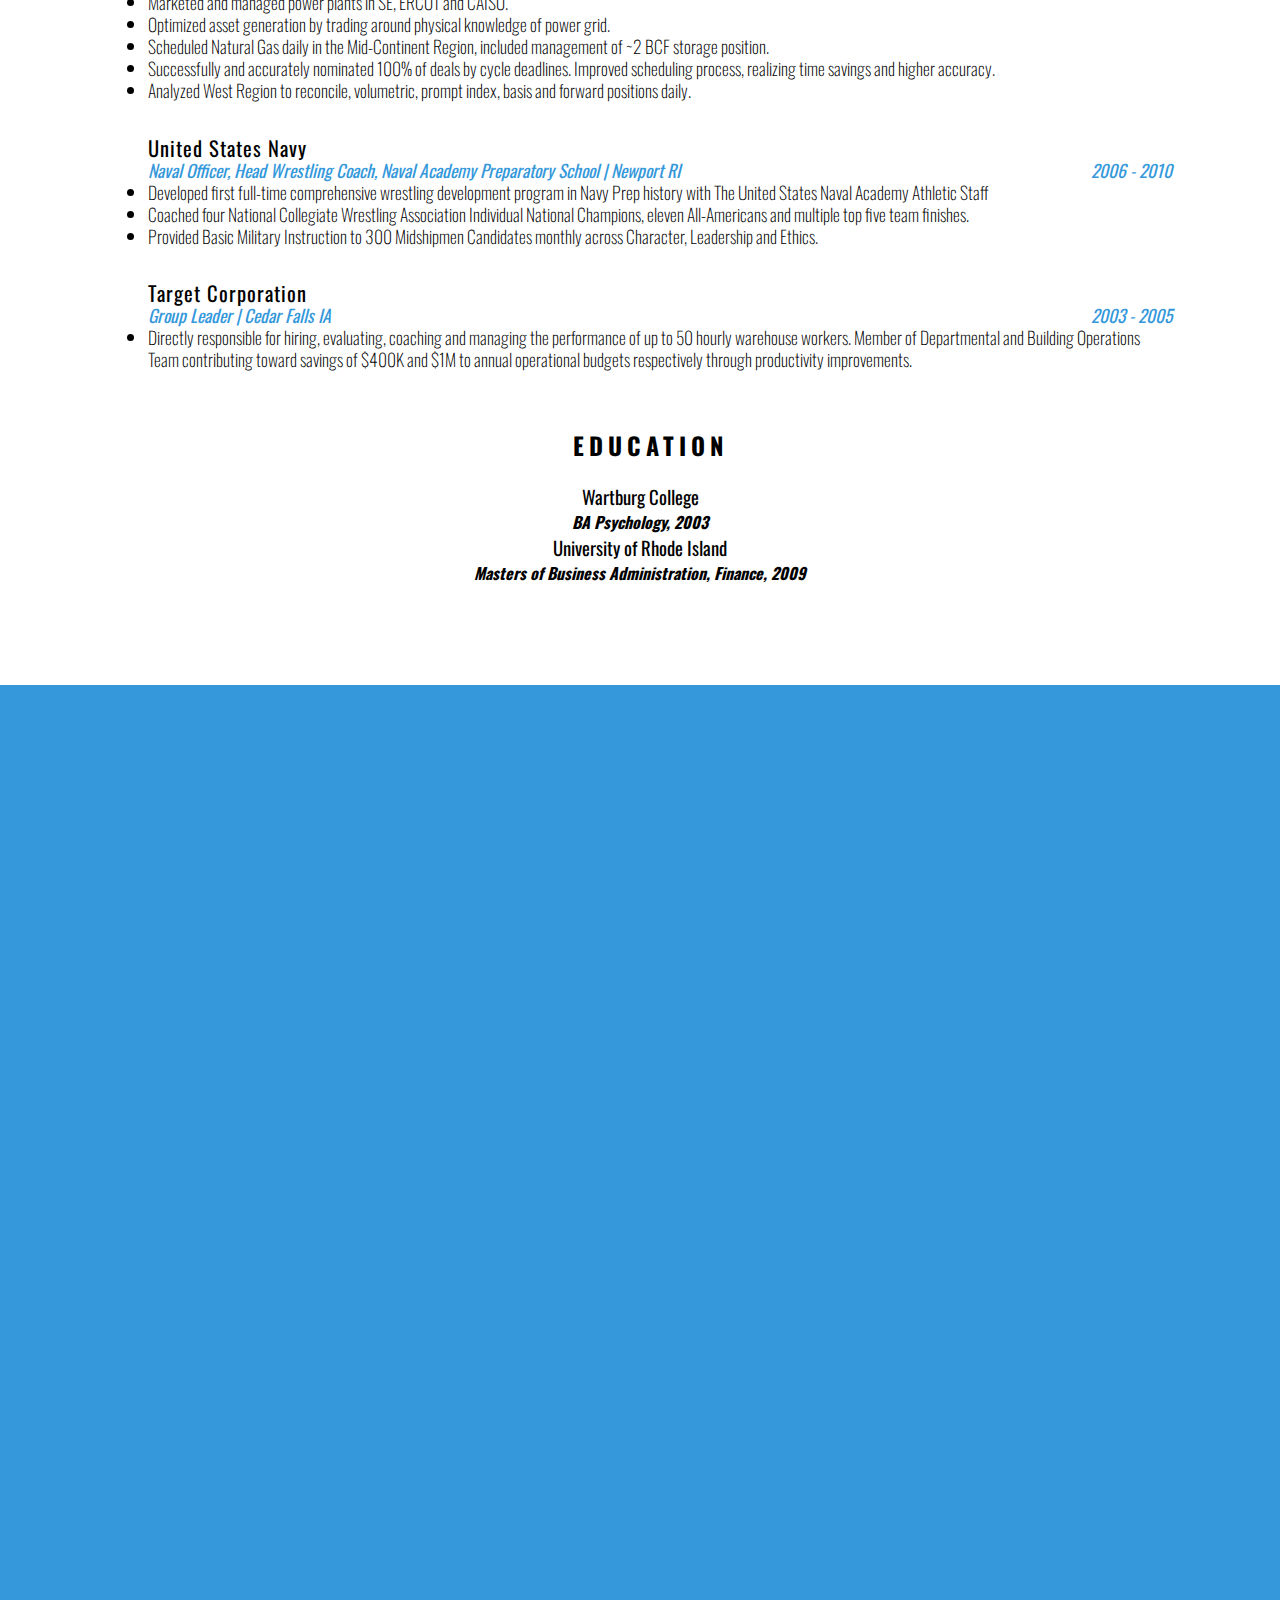
==== commit 85376f31: "updated skills" ====
--- a/index.html
+++ b/index.html
@@ -117,7 +117,8 @@
                 <h4>LIFTWHEN</h4>
                 <a href="http://liftwhen.herokuapp.com">VIEW IT LIVE</a> | <a
                     href="https://github.com/leroyg/lift_when"> VIEW THE CODE</a>
-                <p>Liftwhen is a responsive, competition tracker for weightlifting. This is deployed using Heroku & Postgres as the backend.</p>
+                <p>Liftwhen is a responsive, competition tracker for weightlifting. This is deployed using Heroku &
+                    Postgres as the backend.</p>
                 <p><span>Technologies:</span> Rails, Heroku, Postgres, HTML, SASS </p>
 
             </li>
@@ -146,7 +147,7 @@
 
 
             <ul class="clr">
-                <h3>Object Oriented Programmming </h3>
+                <h3>FRONT END & SCRIPTING</h3>
                 <li>Python</li>
                 <li>ReactJS</li>
                 <li>JavaScript</li>
@@ -157,8 +158,8 @@
                 <h3>BACK END</h3>
                 <li>Express</li>
                 <li>Node</li>
+                <li>PostgreSQL</li>
                 <li>C</li>
-                <li>PostgreSQL</li>
             </ul>
 
             <ul class="clr">
@@ -193,8 +194,8 @@
                     <h3>Lambda School</h3>
                     <h4>Full Stack Web Development Student<span>March 2019 - Current</span></h4>
                     <li>
-                            An in-depth program that learning the foundations of web development and computer science.
-                        </li>
+                        An in-depth program that learning the foundations of web development and computer science.
+                    </li>
                 </ul>
                 <ul>
                     <h3>TopSpot Internet Marketing</h3>
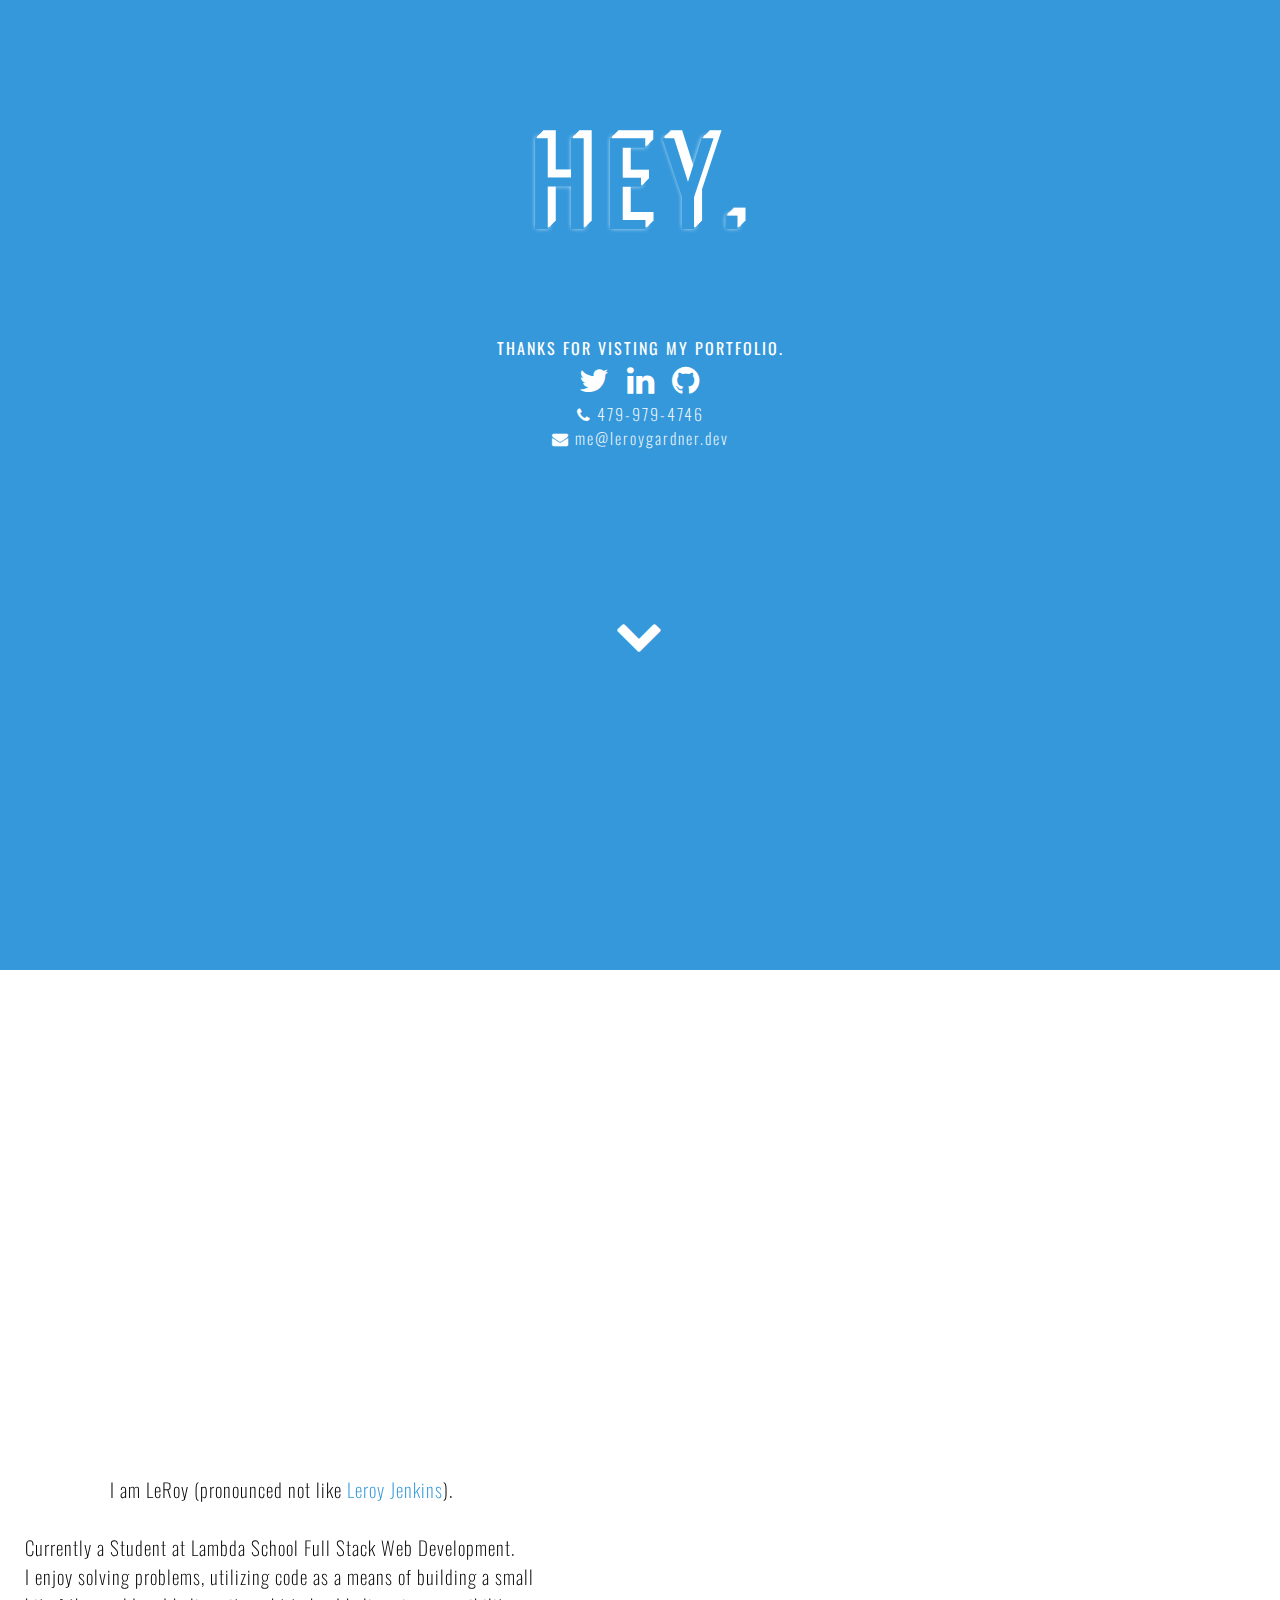
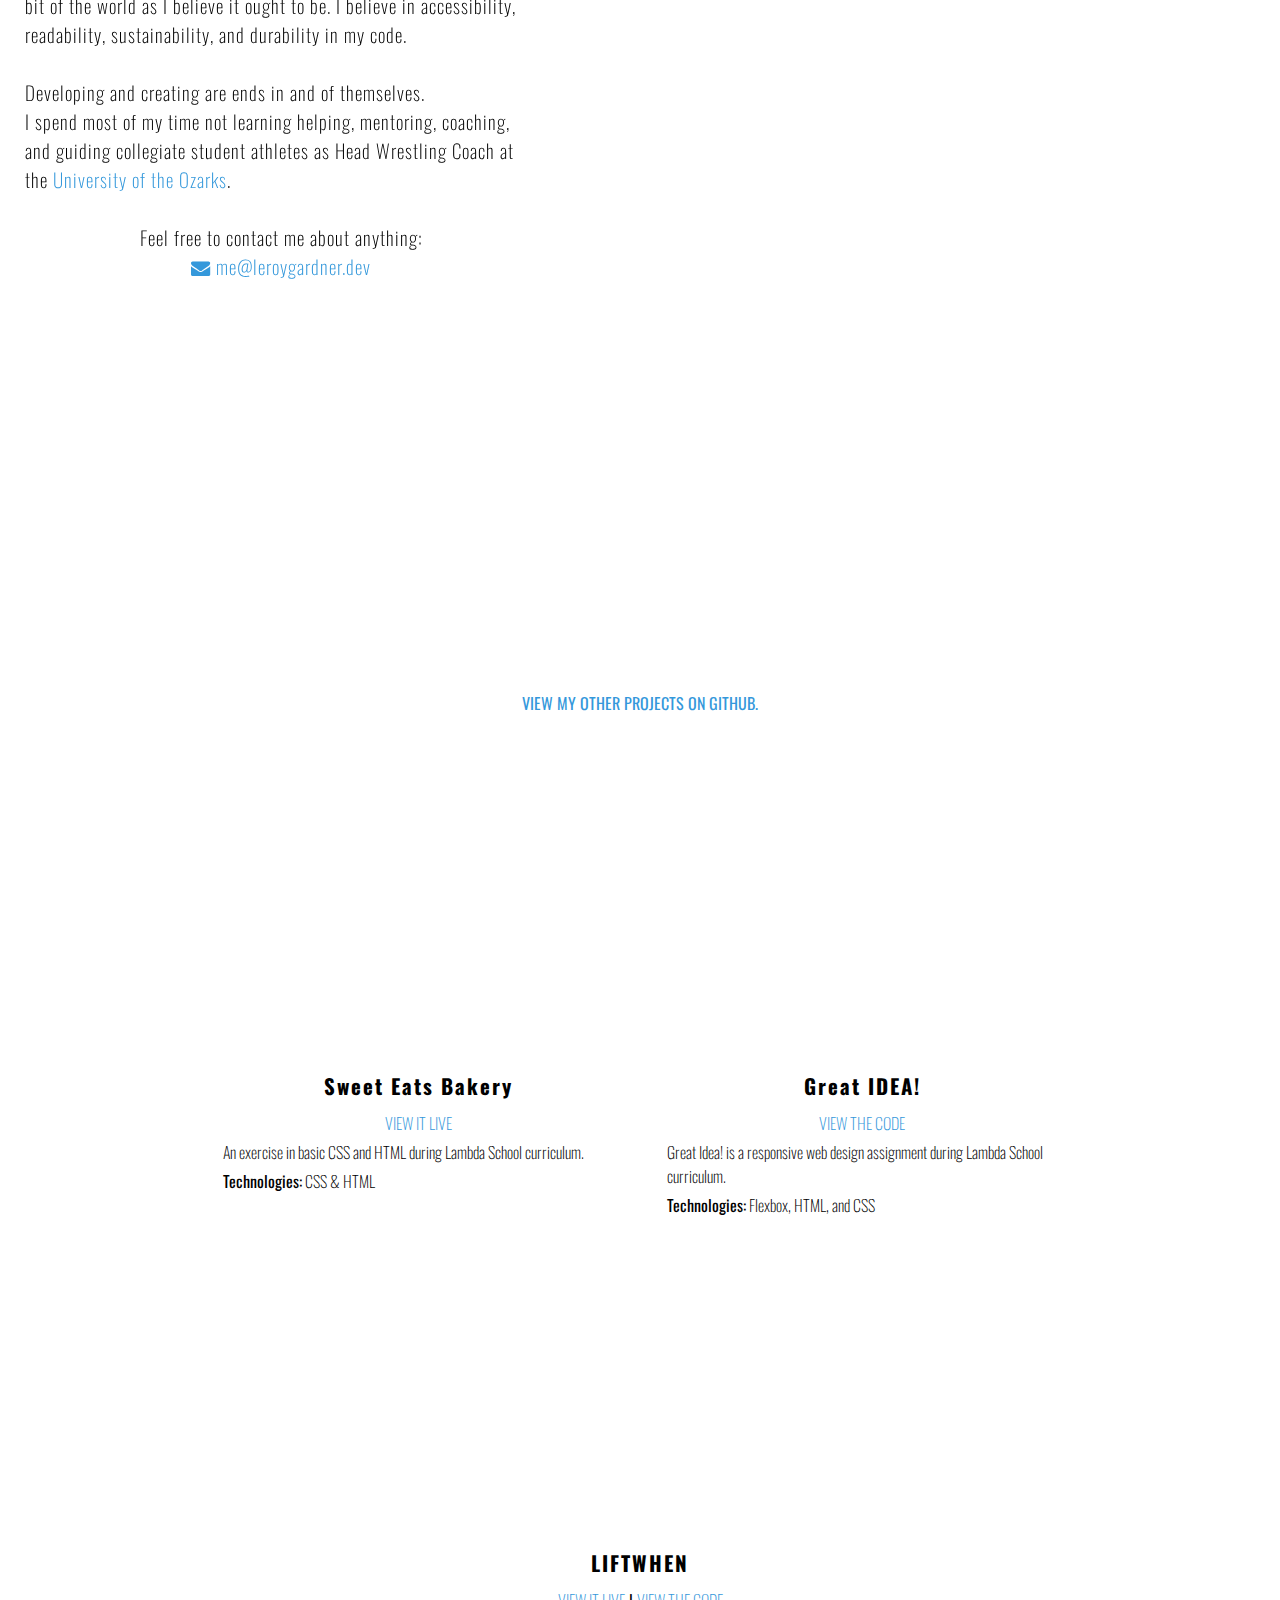
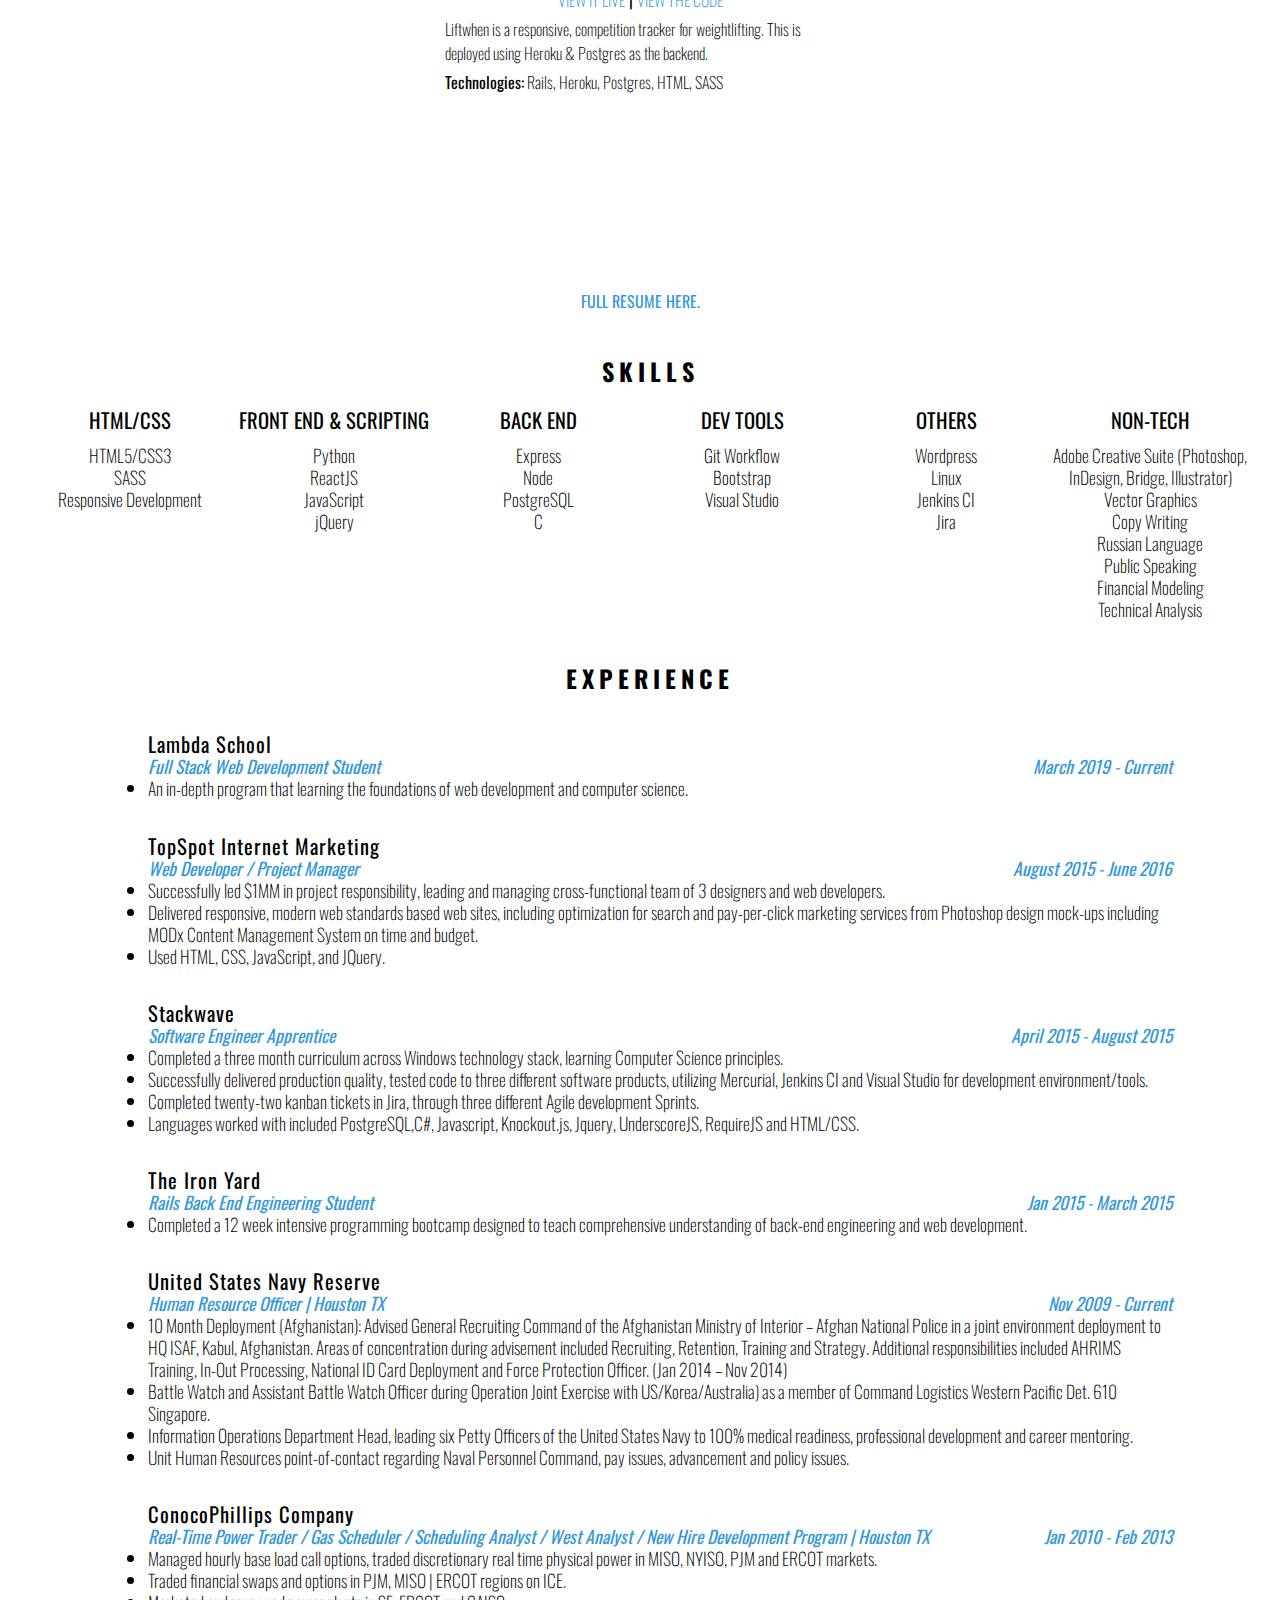
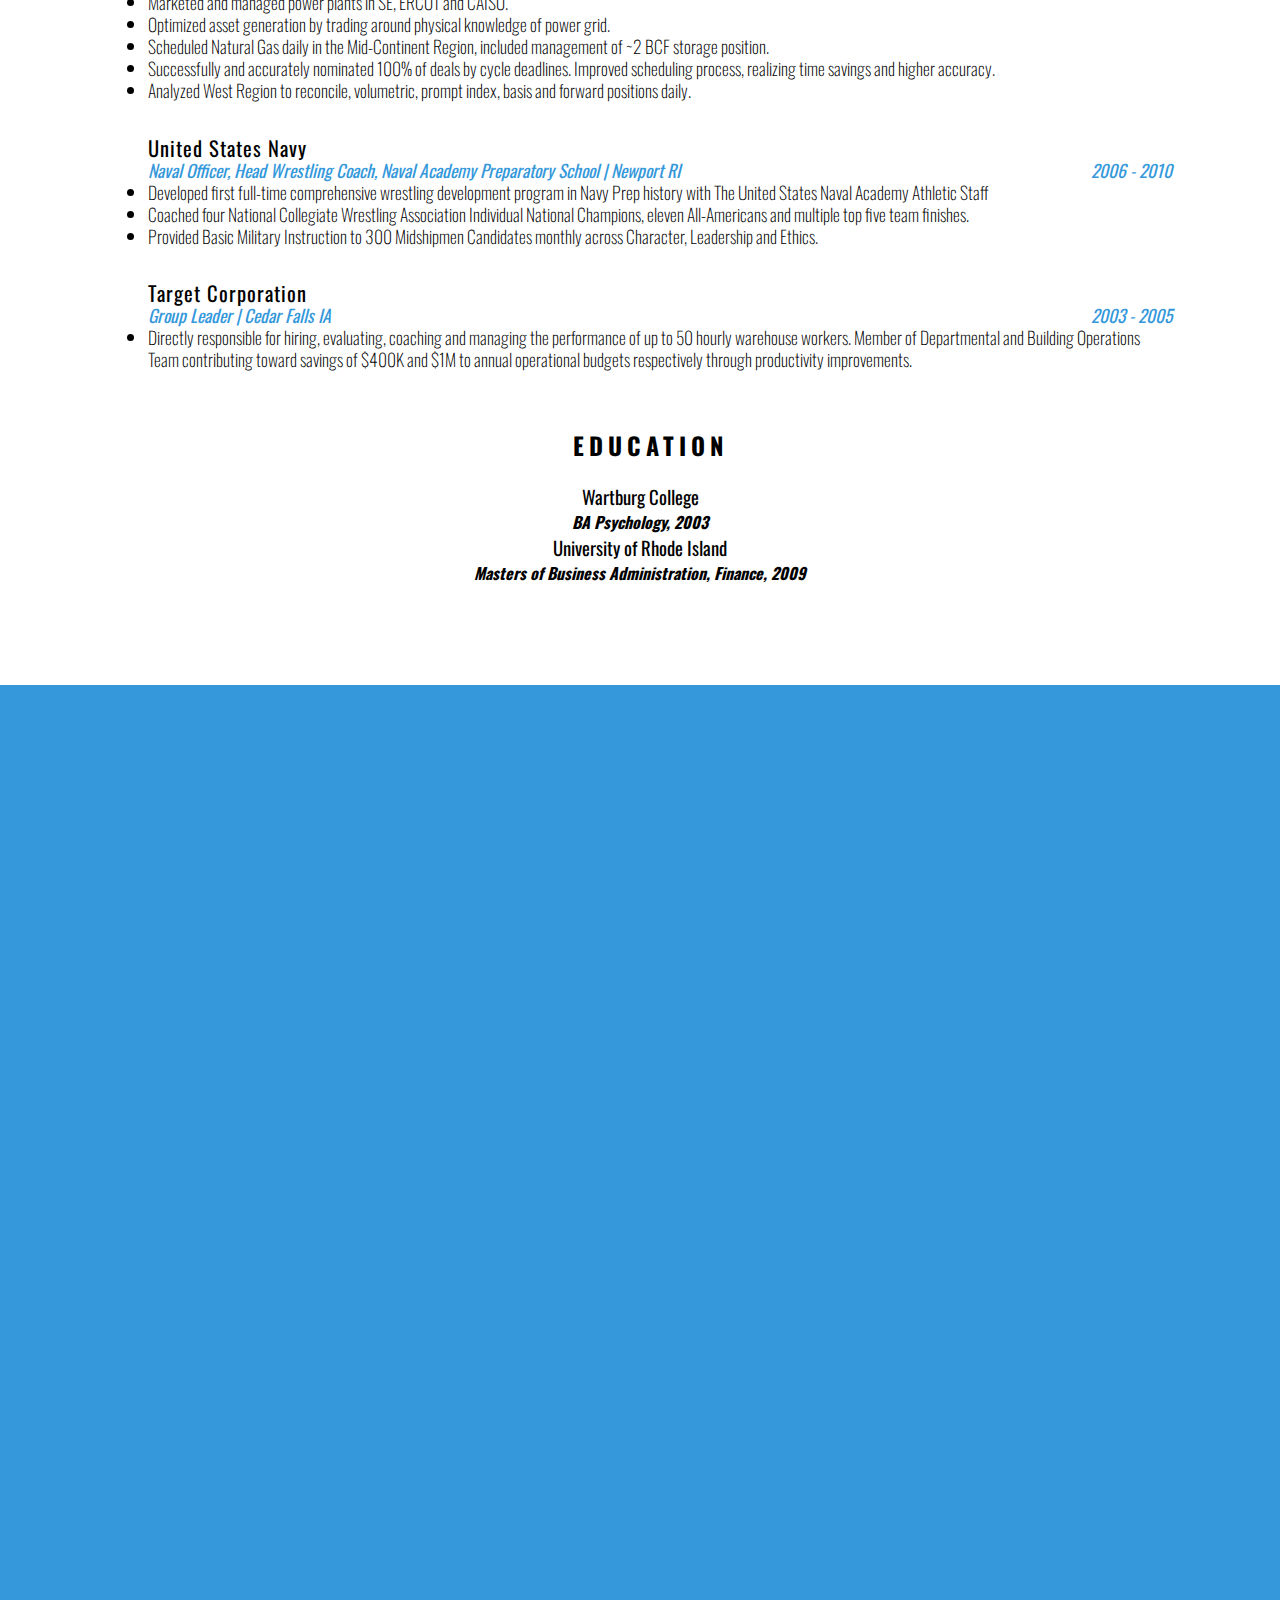
==== commit a5e4d5ae: "updated email links" ====
--- a/index.html
+++ b/index.html
@@ -3,20 +3,7 @@
 
 <head>
     <script>
-        (function (i, s, o, g, r, a, m) {
-            i['GoogleAnalyticsObject'] = r;
-            i[r] = i[r] || function () {
-                (i[r].q = i[r].q || []).push(arguments)
-            }, i[r].l = 1 * new Date();
-            a = s.createElement(o),
-                m = s.getElementsByTagName(o)[0];
-            a.async = 1;
-            a.src = g;
-            m.parentNode.insertBefore(a, m)
-        })(window, document, 'script', '//www.google-analytics.com/analytics.js', 'ga');
-
-        ga('create', 'UA-9639607-2', 'auto');
-        ga('send', 'pageview');
+
     </script>
     <meta charset="utf-8">
     <meta name="description" content="">
@@ -81,8 +68,8 @@
                             student athletes as Head Wrestling Coach at the <a href="http://uofoathletics.com">
                                 University of the Ozarks</a>.</p><br>
                         <p class="cen">Feel free to contact me about anything:<br>
-                            <a href="mailto:webuse@leroygardner.com"><i class="fa fa-envelope"></i>
-                                webuse@leroygardner.com</a></p>
+                            <a href="mailto:me@leroygardner.dev"><i class="fa fa-envelope"></i>
+                                me@leroygardner.dev</a></p>
         </div>
 
 
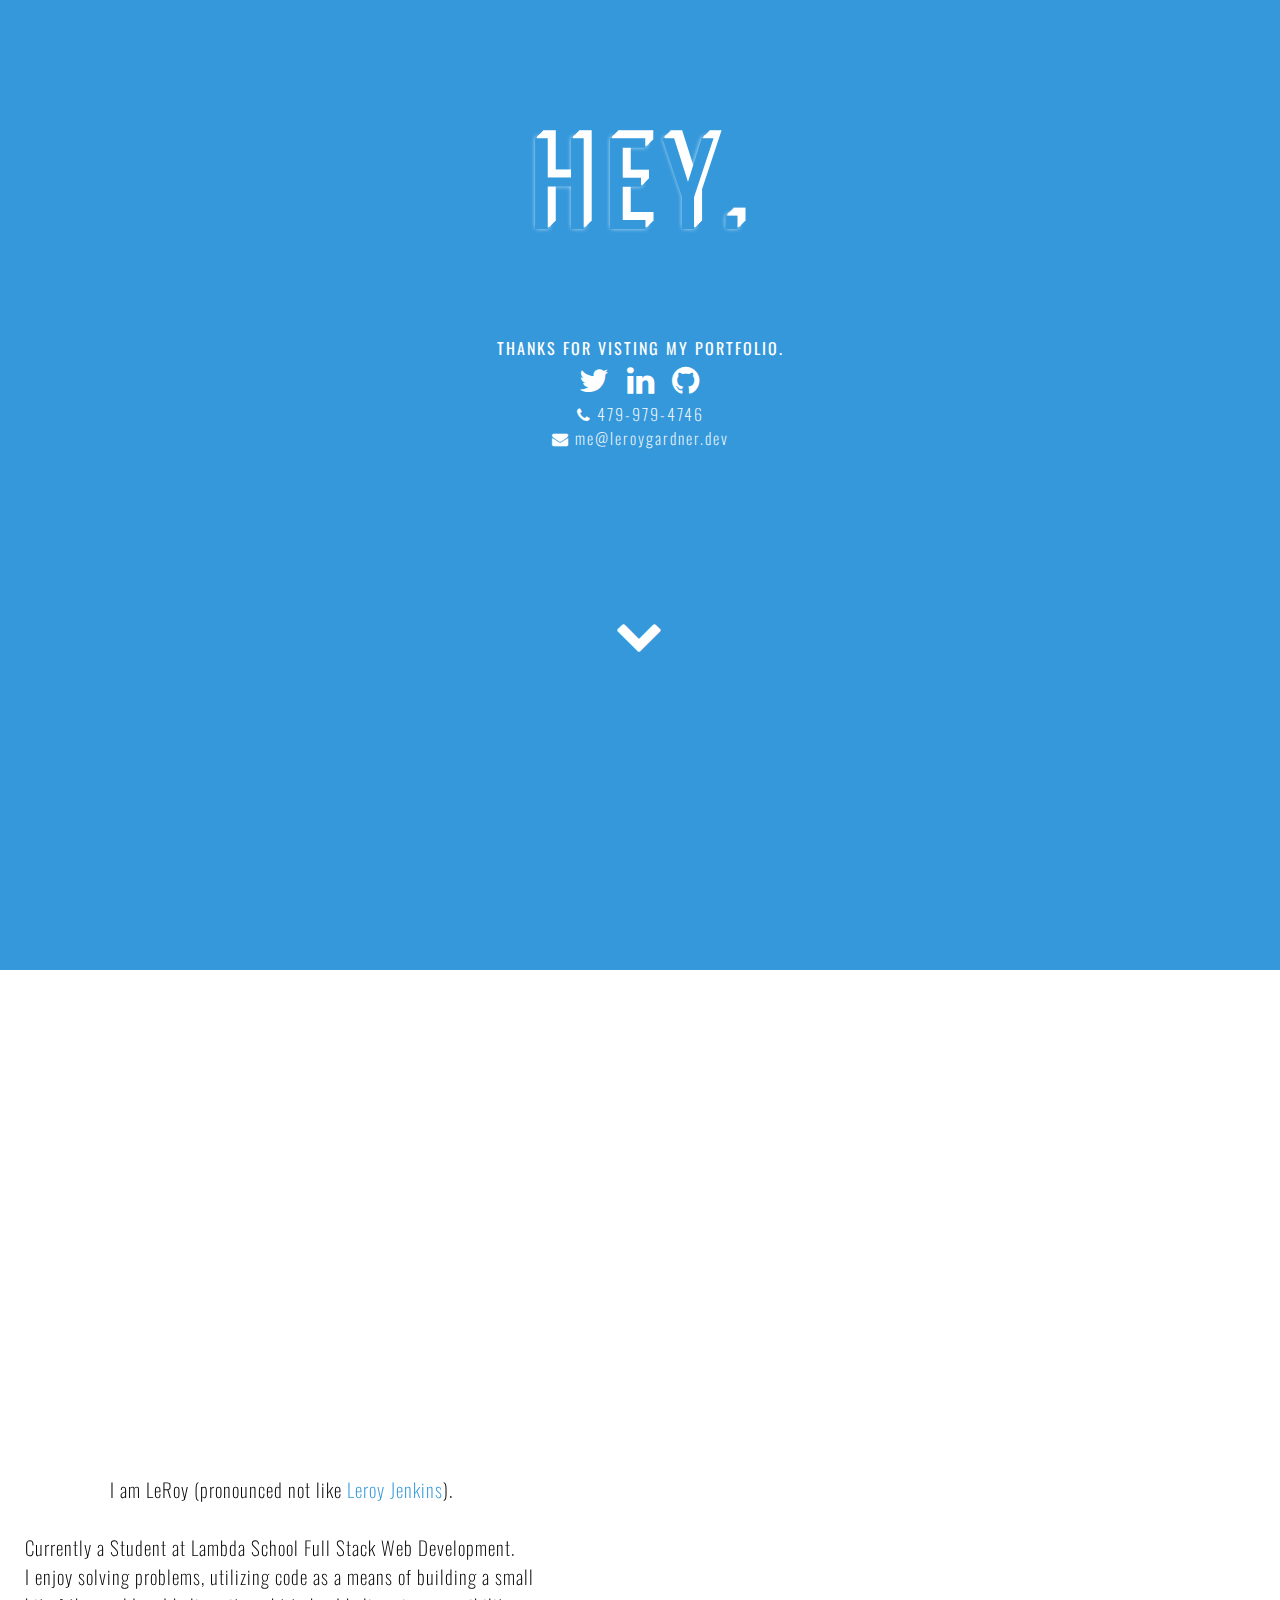
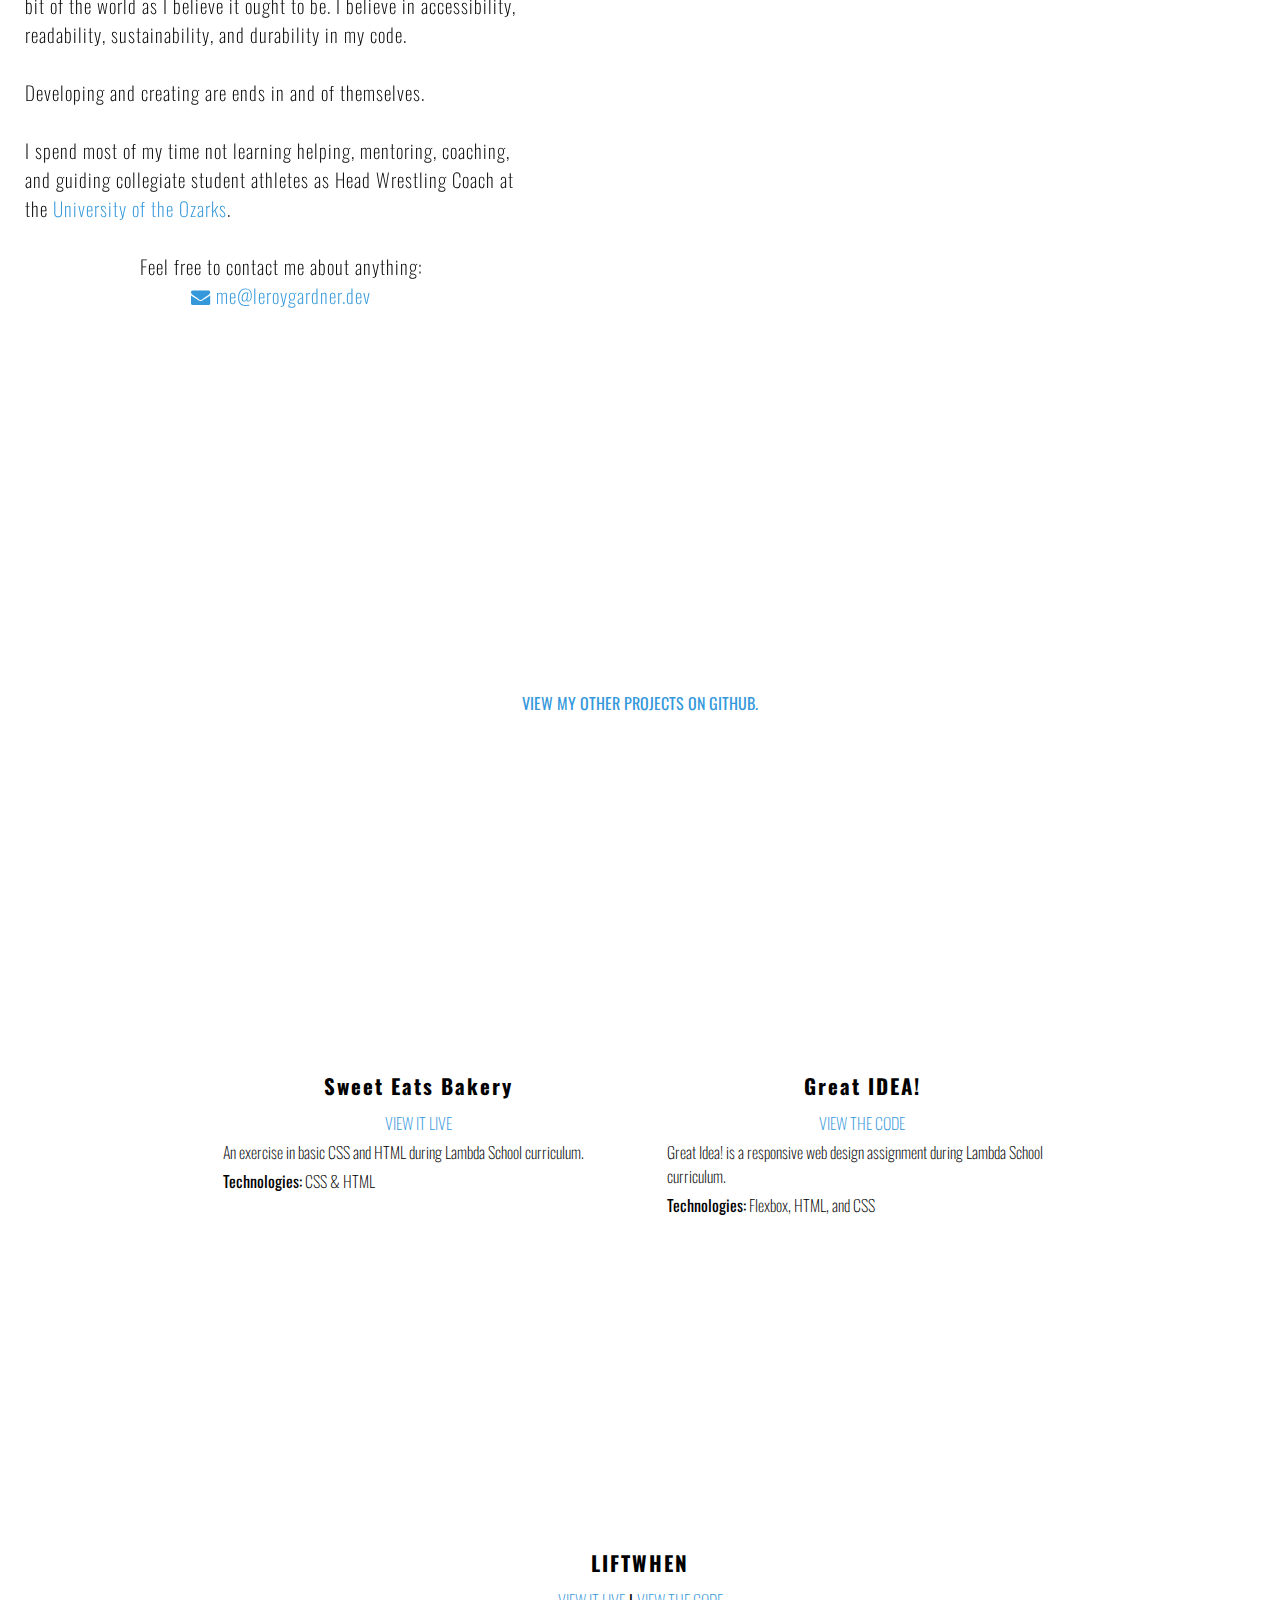
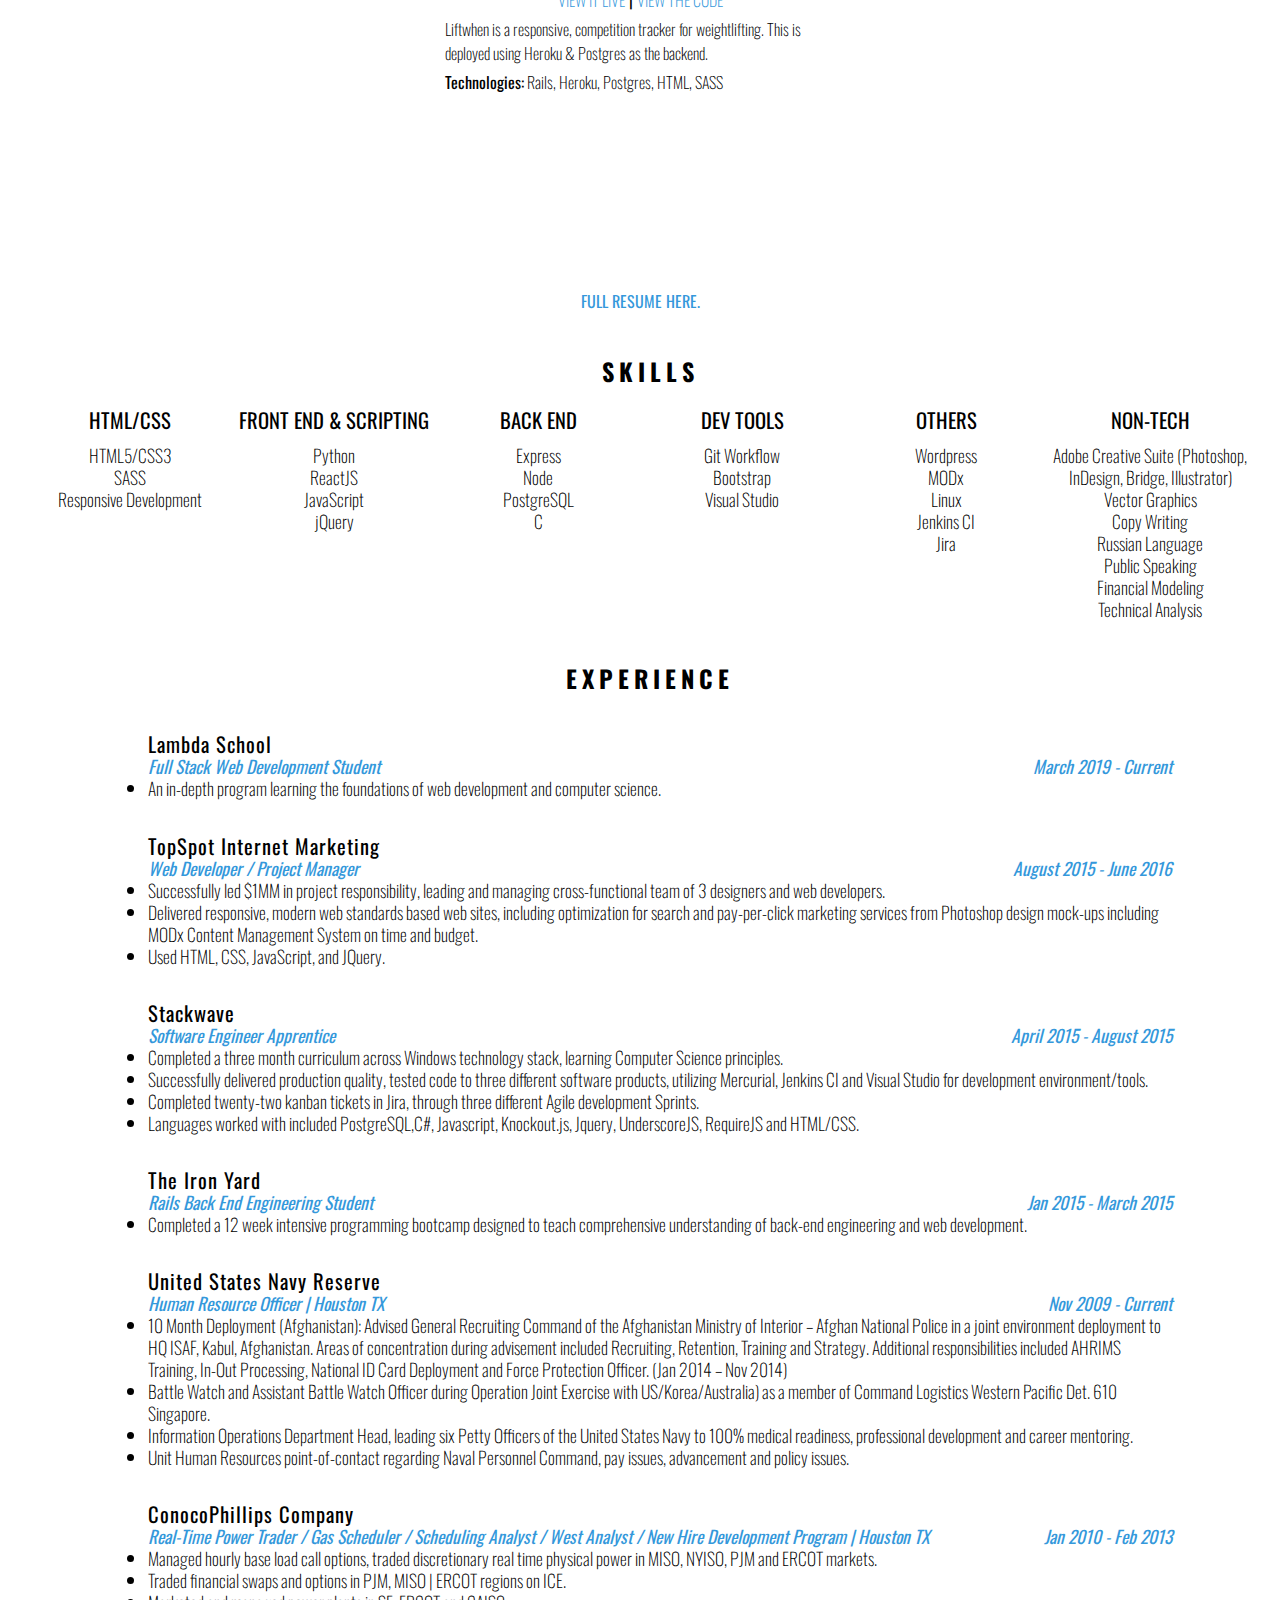
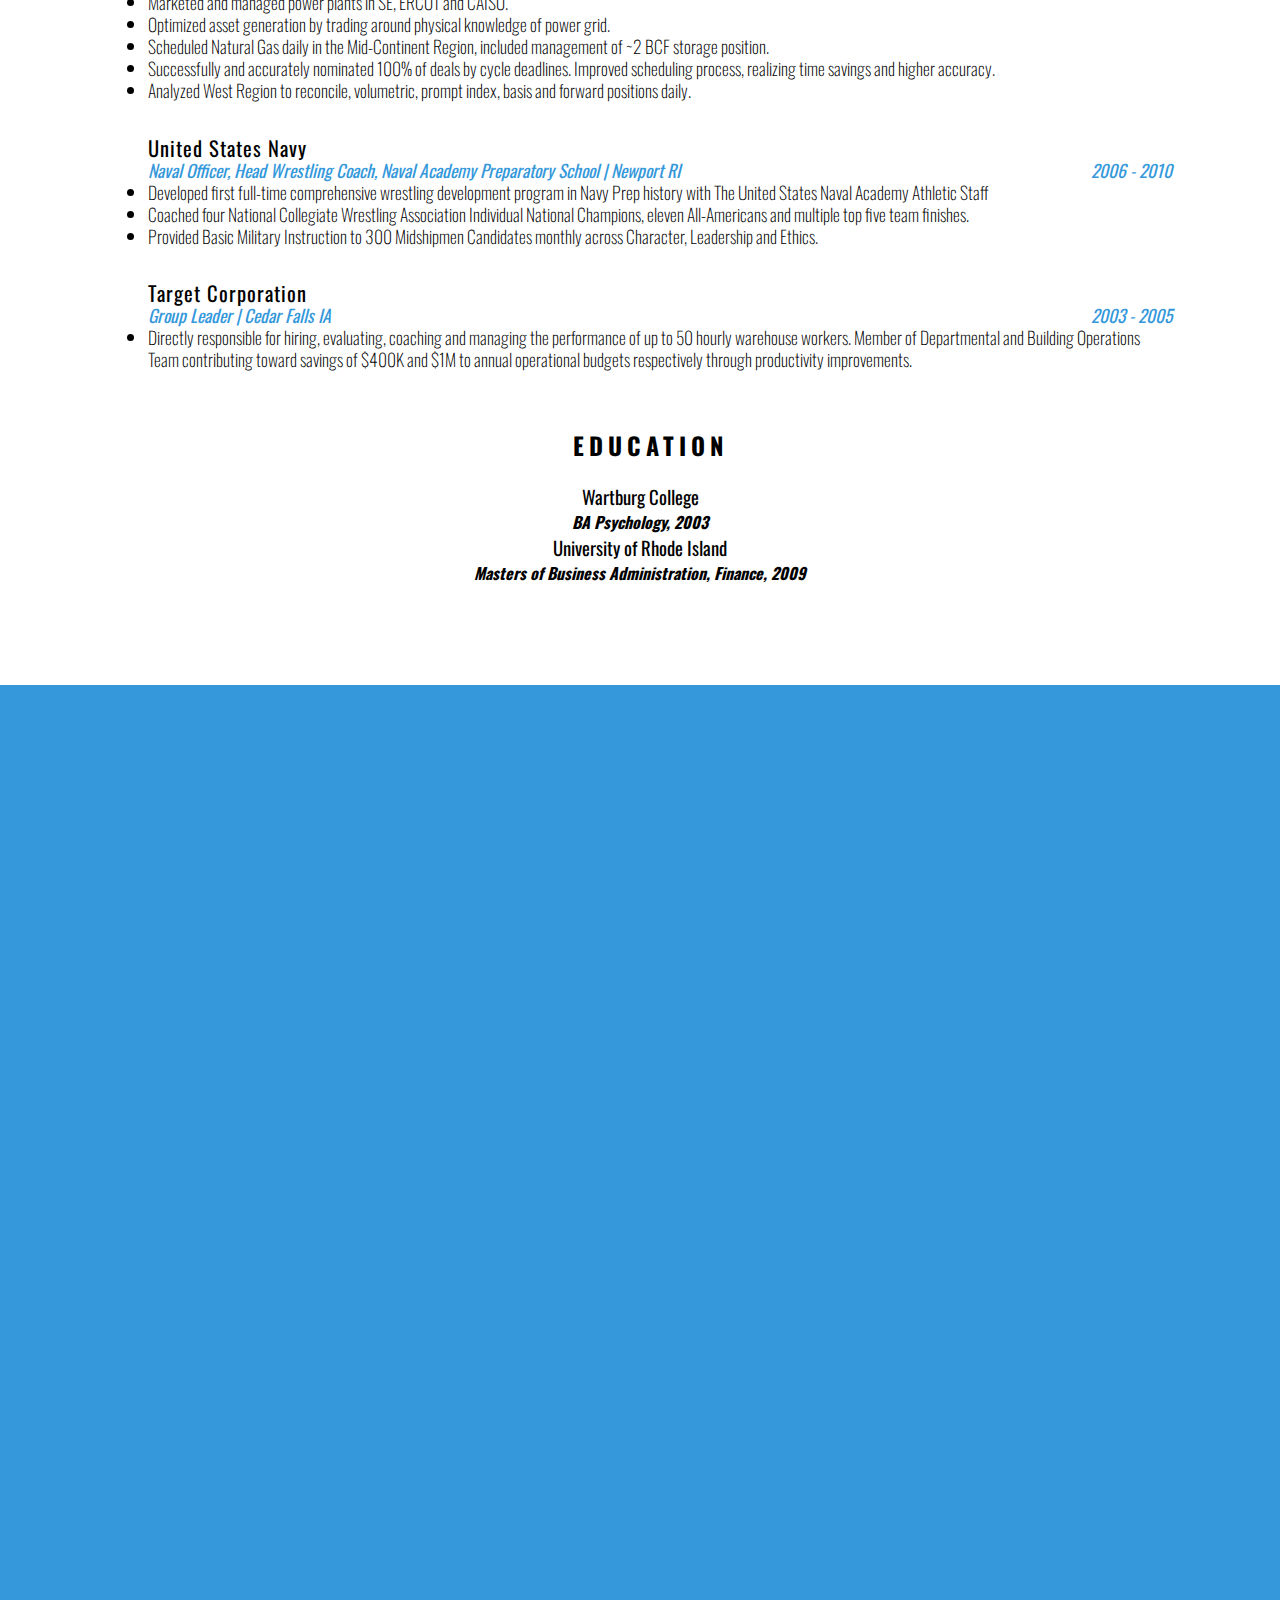
==== commit 35451a39: "updated lambda section" ====
--- a/index.html
+++ b/index.html
@@ -63,7 +63,7 @@
                         <p>I enjoy solving problems, utilizing code as a means of building a small bit of the world as I
                             believe it ought to be. I believe in accessibility, readability, sustainability, and
                             durability in my code.<br>
-                            <br> Developing and creating are ends in and of themselves.</p>
+                            <br> Developing and creating are ends in and of themselves.</p></br>
                         <p>I spend most of my time not learning helping, mentoring, coaching, and guiding collegiate
                             student athletes as Head Wrestling Coach at the <a href="http://uofoathletics.com">
                                 University of the Ozarks</a>.</p><br>
@@ -159,6 +159,7 @@
             <ul class="clr">
                 <h3>OTHERS</h3>
                 <li>Wordpress</li>
+                <li>MODx</li>
                 <li>Linux</li>
                 <li>Jenkins CI</li>
                 <li>Jira</li>
@@ -181,7 +182,7 @@
                     <h3>Lambda School</h3>
                     <h4>Full Stack Web Development Student<span>March 2019 - Current</span></h4>
                     <li>
-                        An in-depth program that learning the foundations of web development and computer science.
+                        An in-depth program learning the foundations of web development and computer science.
                     </li>
                 </ul>
                 <ul>
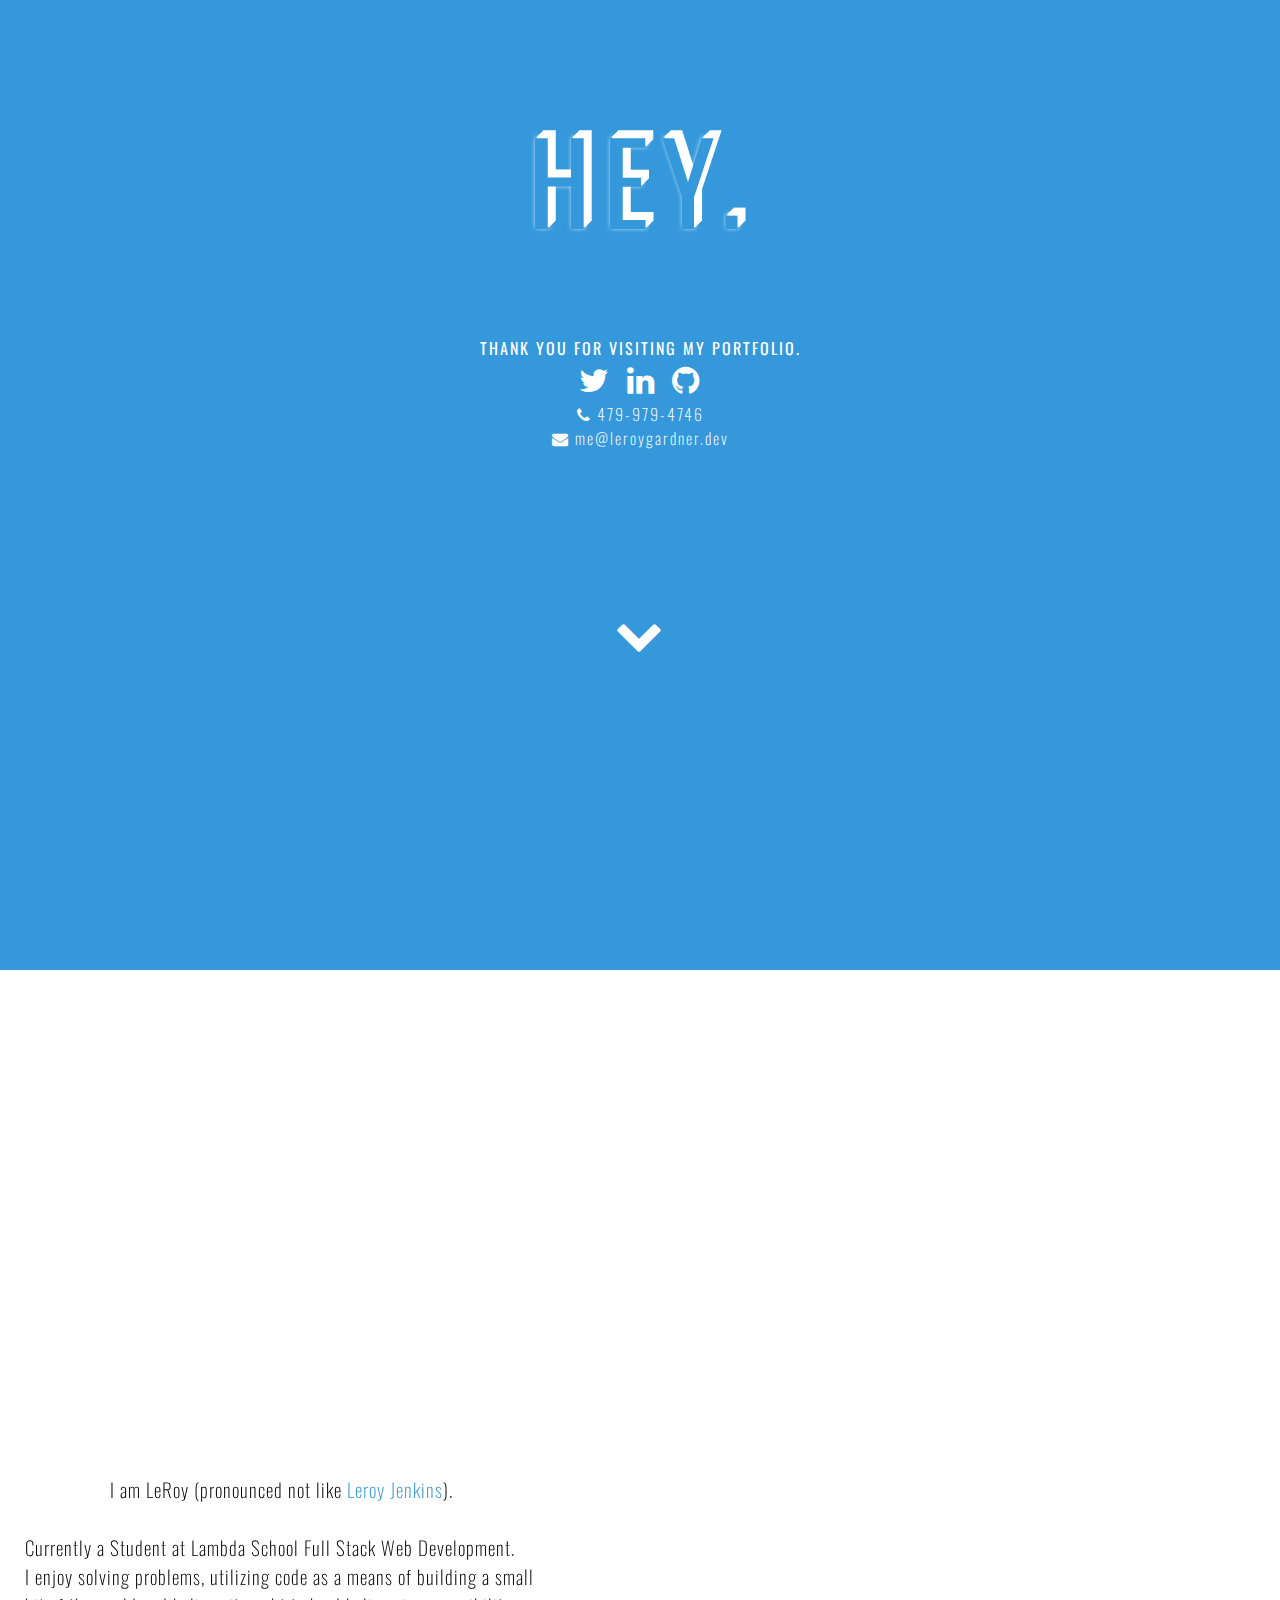
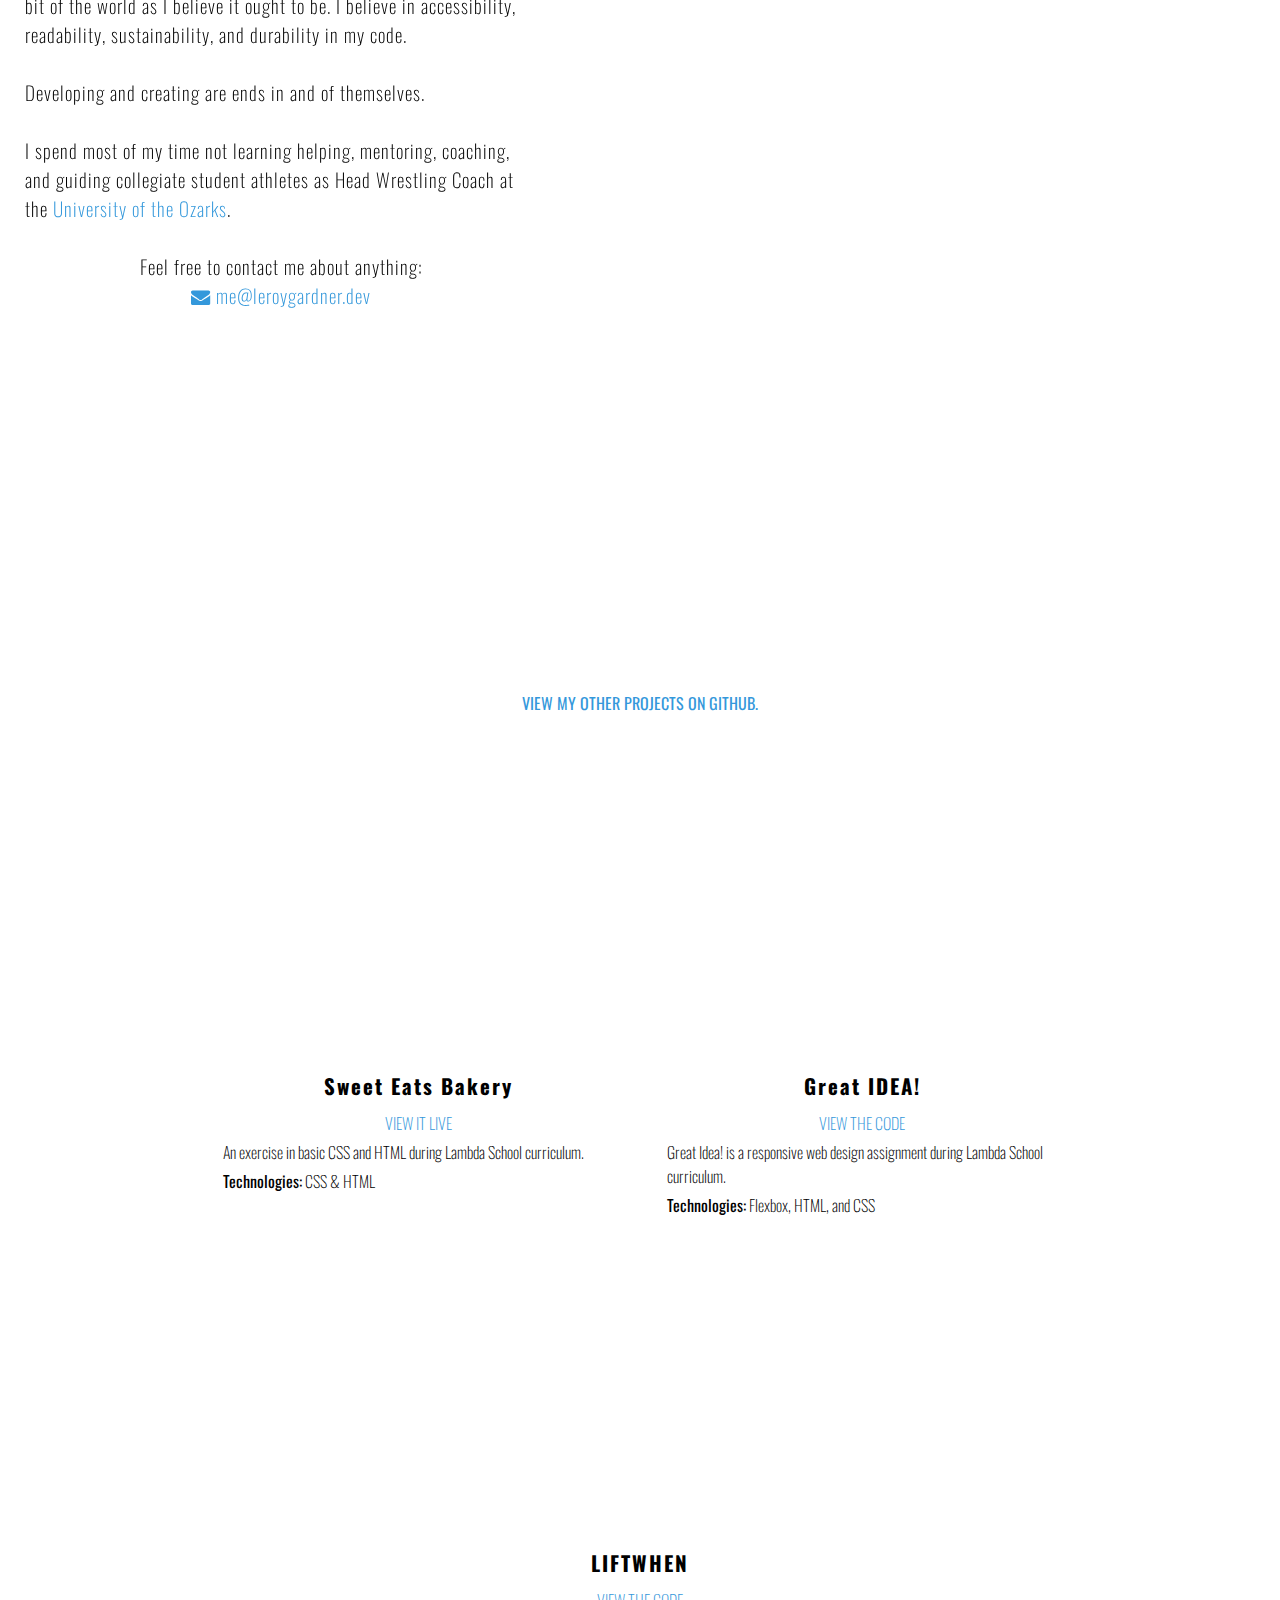
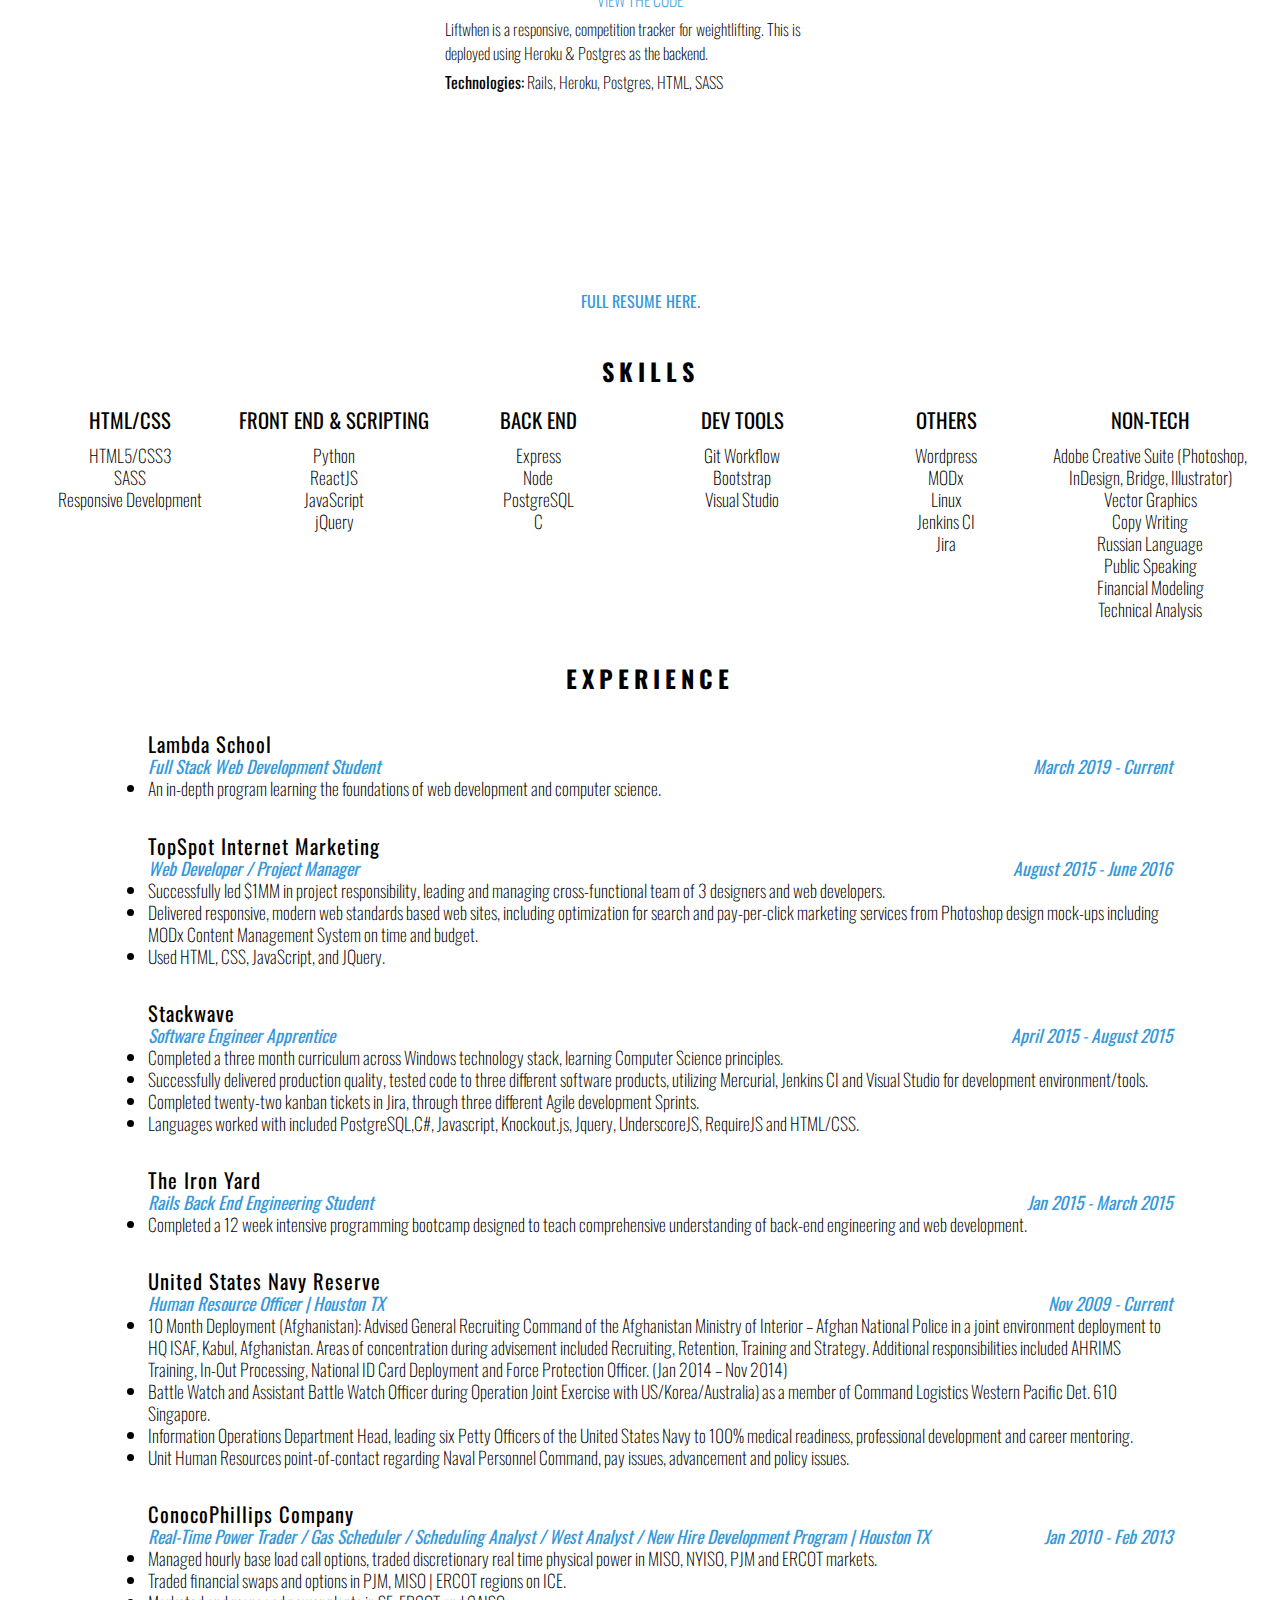
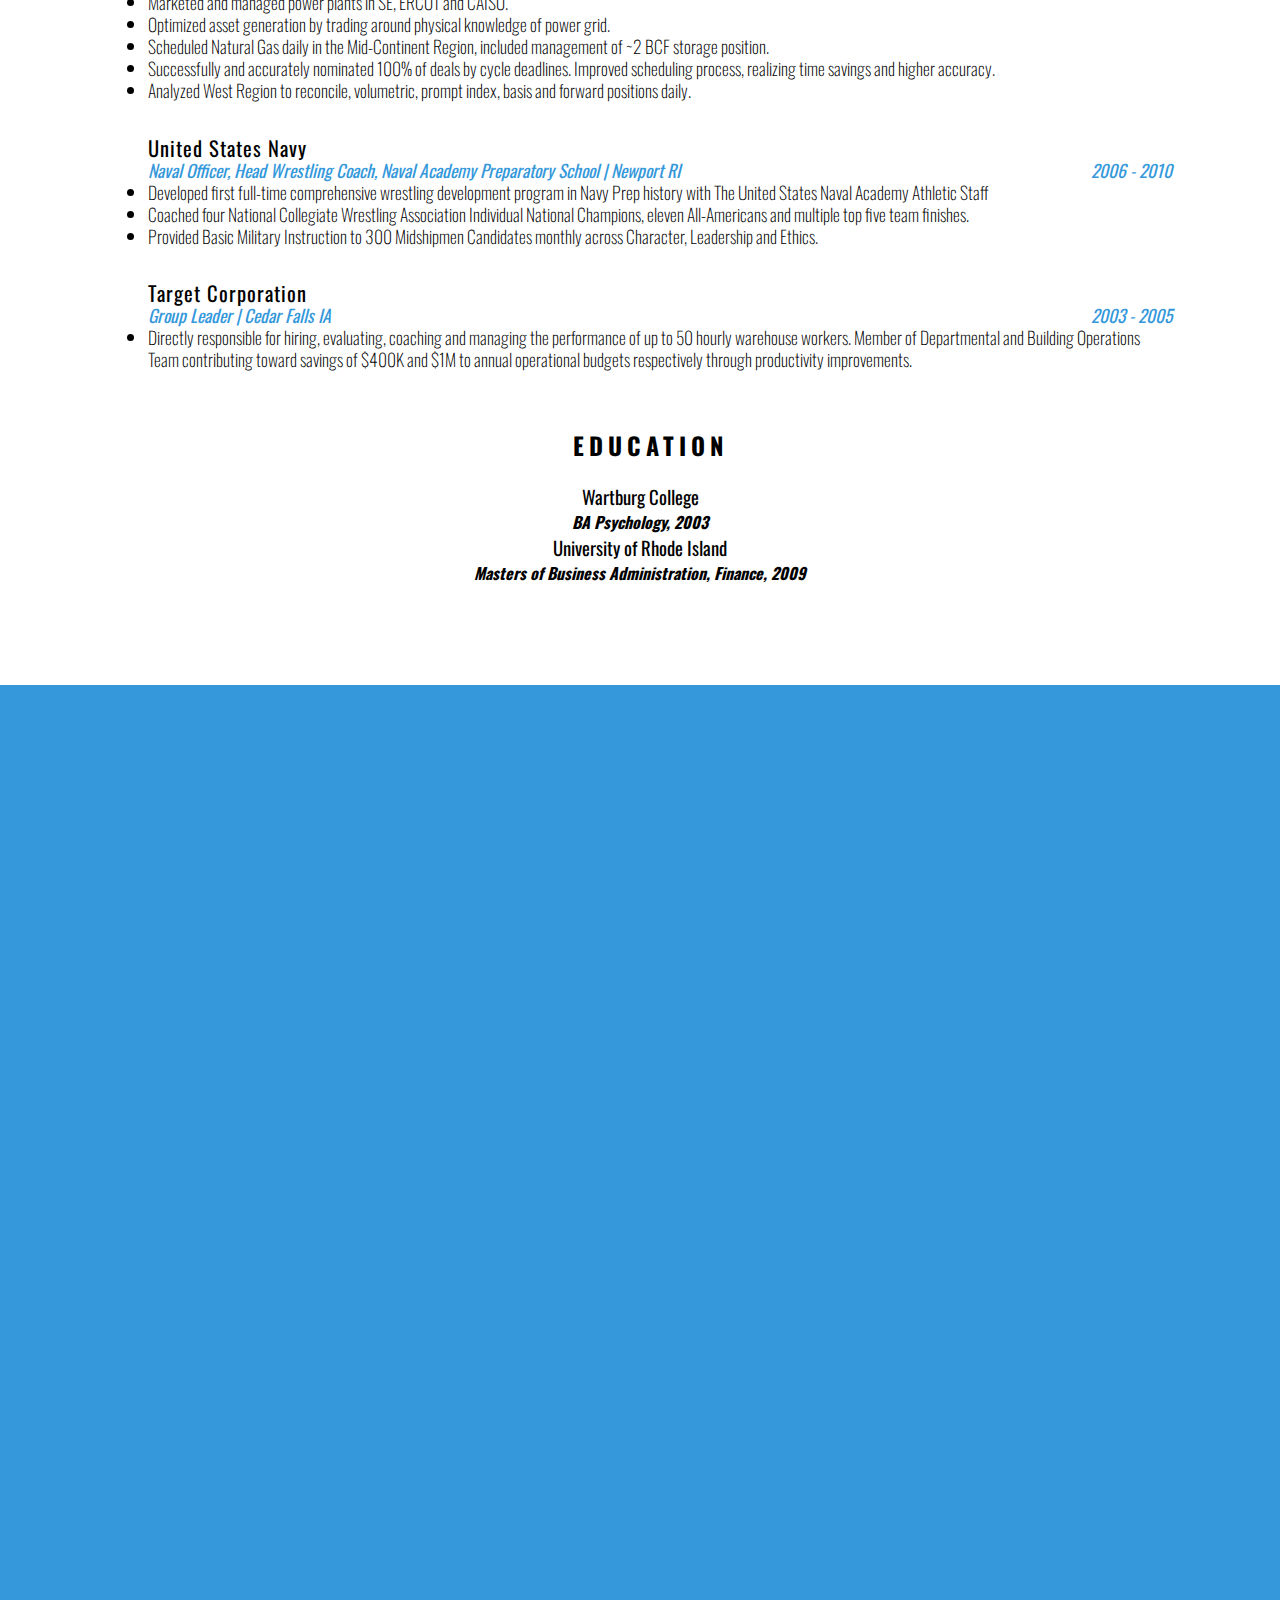
==== commit 998c260b: "updated live heroku code" ====
--- a/index.html
+++ b/index.html
@@ -31,7 +31,7 @@
 
     <section class="heading" id="nope">
         <h1 class="greeting">HEY.</h1>
-        <p>THANKS FOR VISTING MY PORTFOLIO.</p>
+        <p>THANK YOU FOR VISITING MY PORTFOLIO.</p>
         <div class="social">
             <ul class="clr">
                 <li><a href="https://twitter.com/leroygardner"><i class="fa fa-twitter"></i></a></li>
@@ -63,7 +63,7 @@
                         <p>I enjoy solving problems, utilizing code as a means of building a small bit of the world as I
                             believe it ought to be. I believe in accessibility, readability, sustainability, and
                             durability in my code.<br>
-                            <br> Developing and creating are ends in and of themselves.</p></br>
+                            <br> Developing and creating are ends in and of themselves.</p><br>
                         <p>I spend most of my time not learning helping, mentoring, coaching, and guiding collegiate
                             student athletes as Head Wrestling Coach at the <a href="http://uofoathletics.com">
                                 University of the Ozarks</a>.</p><br>
@@ -102,8 +102,8 @@
             <li>
                 <div class="projectC invis"></div>
                 <h4>LIFTWHEN</h4>
-                <a href="http://liftwhen.herokuapp.com">VIEW IT LIVE</a> | <a
-                    href="https://github.com/leroyg/lift_when"> VIEW THE CODE</a>
+                <!-- <a href="http://liftwhen.herokuapp.com">VIEW IT LIVE</a> | -->
+                <a href="https://github.com/leroyg/lift_when"> VIEW THE CODE</a>
                 <p>Liftwhen is a responsive, competition tracker for weightlifting. This is deployed using Heroku &
                     Postgres as the backend.</p>
                 <p><span>Technologies:</span> Rails, Heroku, Postgres, HTML, SASS </p>
@@ -302,8 +302,8 @@
                         <li><a href="https://github.com/leroyg"><i class="fa fa-github"></i></a></li>
                     </ul>
                 </div>
-                <p><a href="tel:2817617877"><i class="fa fa-phone"></i> 281.761.7877</a><br>
-                    <a href="mailto:webuse@leroygardner.com"><i class="fa fa-envelope"></i> webuse@leroygardner.com</a>
+                <p><a href="tel:2817617877"><i class="fa fa-phone"></i>479-979-4746</a><br>
+                    <a href="mailto:me@leroygardner.dev"><i class="fa fa-envelope"></i> me@leroygardner.dev</a>
                 </p>
             </div>
         </div>
